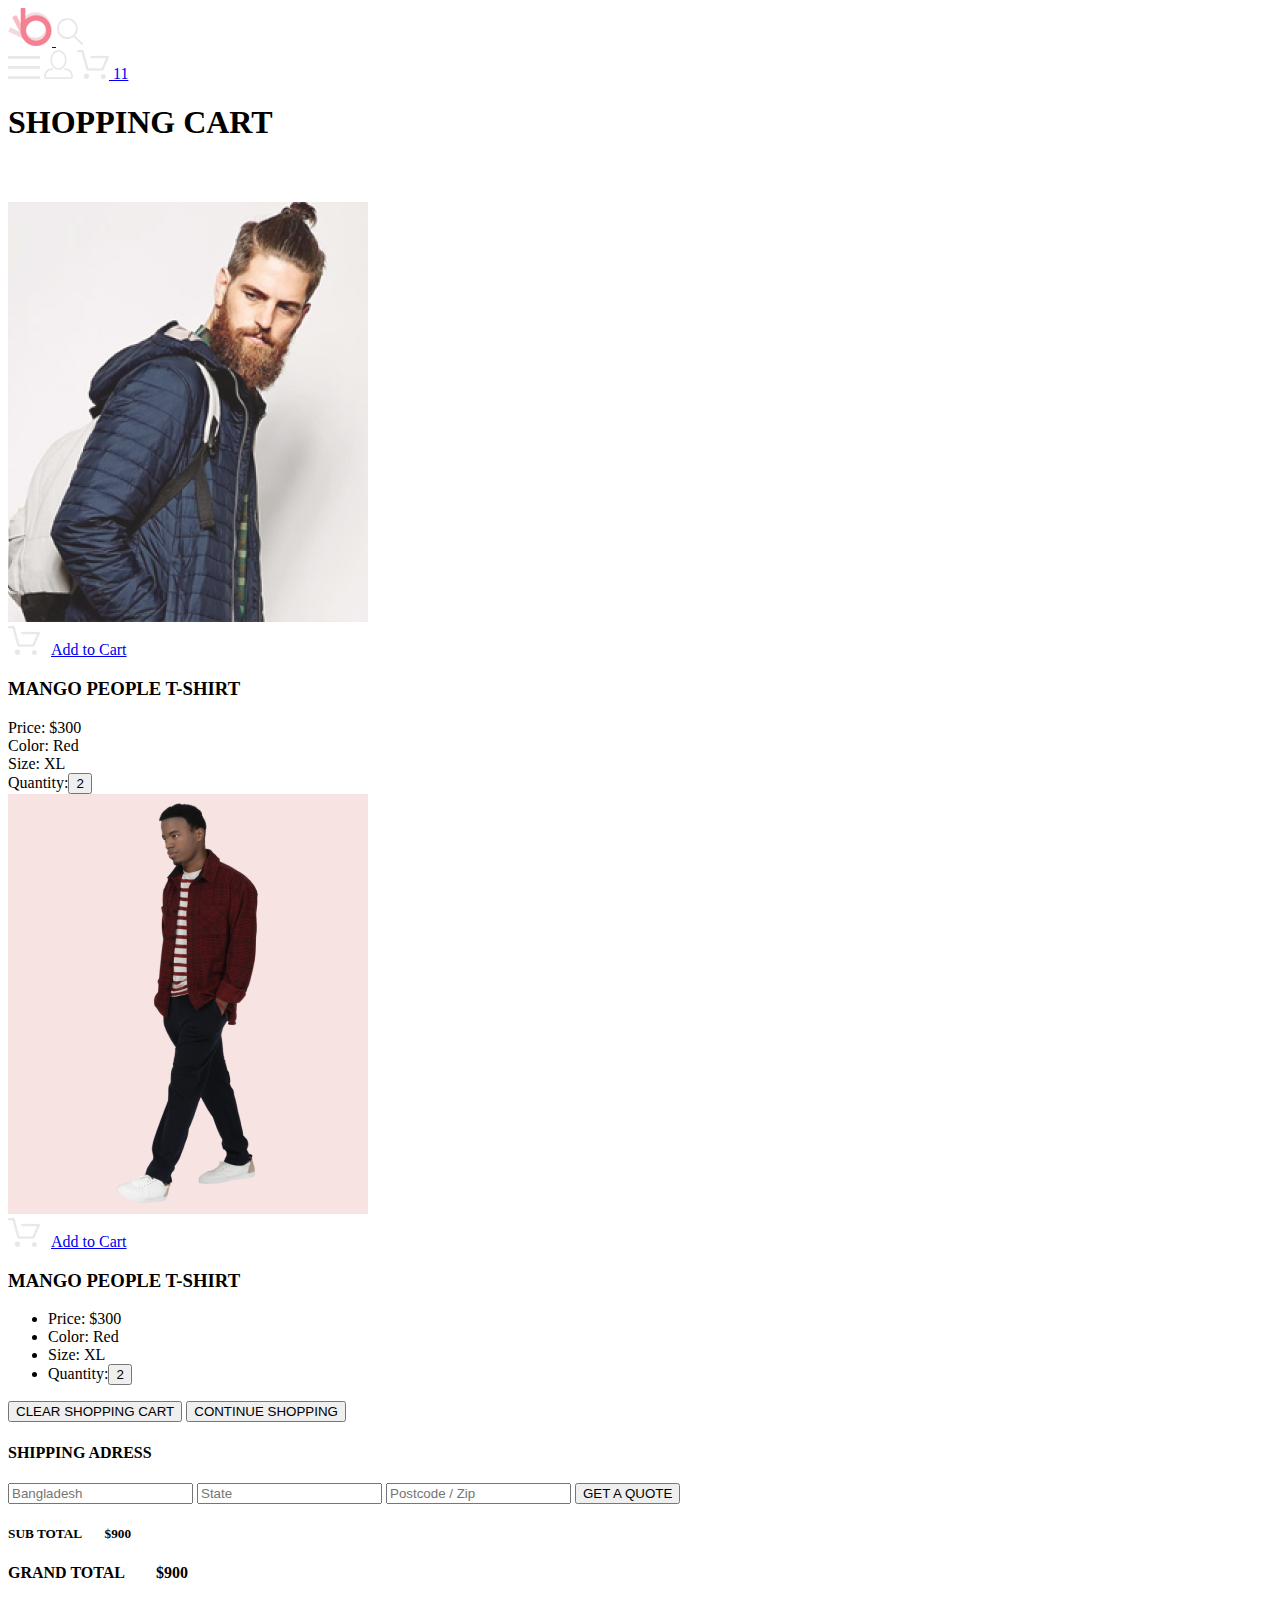
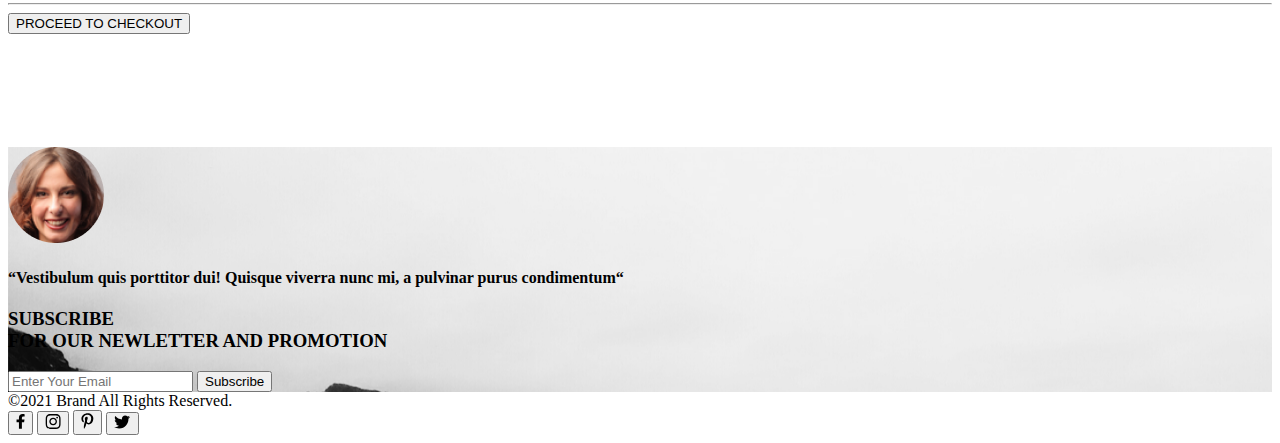
==== card.html @ d382375b "validation" ====
<!DOCTYPE html>
<html lang="en">

<head>
    <meta charset="UTF-8">
    <meta http-equiv="X-UA-Compatible" content="IE=edge">
    <meta name="viewport" content="width=device-width, initial-scale=1.0">
    <link rel="stylesheet" href="css/style.css">
    <link rel="preconnect" href="https://fonts.googleapis.com">
    <link rel="preconnect" href="https://fonts.gstatic.com" crossorigin>
    <link href="https://fonts.googleapis.com/css2?family=Lato:ital,wght@0,300;0,400;0,700;0,900;1,400&display=swap"
        rel="stylesheet">
    <title>Покупка</title>
</head>

<body>
    <header class="header">
        <div class="container">
            <div>
                <a href="index.html">
                    <img class="header__logo" src="img/head_1.svg" alt="logo">
                </a>
                <a href="/Product.html"><img src="img/head_2.svg" alt="head_2"></a>
            </div>
            <div>
                <img class="header__nav" src="img/head_3.svg" alt="head_3">
                <img class="header__nav" src="img/head_4.svg" alt="head_4">
                <a href="/card.html">
                    <span class="rel">
                        <img src="img/head_5.png" alt="head_5">
                        <span class="count">11</span>
                    </span></a>
            </div>
        </div>
    </header>
    <nav class="catalog__nav">
        <div class="container">
            <div>
                <h1>SHOPPING CART</h1>
            </div>
            <div>
            </div>
        </div>
    </nav>

    <main class="products" style="margin-bottom: 113px; margin-top: 61px;">
        <div class="container" style="align-items: flex-start;">
            <div class="column">
                <div class="products__block__card">
                    <div class="item">
                        <img class="item-img__card" src="img/catalog_1.png" alt="BL3_1">
                        <div class="overlay">
                            <div class="to_card__btn"><a href="#"><img style="padding-right: 11px;" src="img/head_5.png"
                                        alt="head_5">Add to
                                    Cart</a></div>
                        </div>
                    </div>
                    <div class="column">
                        <h3>MANGO PEOPLE T-SHIRT</h3>
                        <div class="products__properties">
                            <li>Price: <span>$300</span></li>
                            <li>Color: Red</li>
                            <li>Size: XL</li>
                            <li>Quantity:<button>2</button></li>
                        </div>
                    </div>
                </div>
                <div class="products__block__card">
                    <div class="item">
                        <img class="item-img__card" src="img/catalog_2.png" alt="BL3_2">
                        <div class="overlay">
                            <div class="to_card__btn"><a href="#"><img style="padding-right: 11px;" src="img/head_5.png"
                                        alt="head_5">Add to
                                    Cart</a></div>
                        </div>
                    </div>
                    <div class="column">
                        <h3>MANGO PEOPLE T-SHIRT</h3>
                        <ul class="products__properties">
                            <li>Price: <span>$300</span></li>
                            <li>Color: Red</li>
                            <li>Size: XL</li>
                            <li>Quantity:<button>2</button></li>
                        </ul>
                    </div>
                </div>
                <div class="shoping">
                    <button>CLEAR SHOPPING CART</button>
                    <button>CONTINUE SHOPPING</button>
                </div>
            </div>
            <div class="column">
                <form action="quote" class="quote">
                    <h4>SHIPPING ADRESS</h4>
                    <input type="text" name="city" id="city" placeholder="Bangladesh">
                    <input type="text" name="state" id="state" placeholder="State">
                    <input type="number" name="zip" id="zip" placeholder="Postcode / Zip">
                    <button>GET A QUOTE</button>
                </form>
                <form action="checkout" class="checkout">
                    <h5>SUB TOTAL &nbsp;&nbsp;&nbsp;&nbsp;&nbsp; $900</h5>
                    <h4>GRAND TOTAL &nbsp;&nbsp;&nbsp;&nbsp;&nbsp;&nbsp; <span>$900</span></h4>
                    <hr>
                    <button>PROCEED TO CHECKOUT</button>
                </form>
            </div>
        </div>
    </main>
    <section class="subscribe" style="background-image: url(img/subs.jpg);">
        <div class="container">
            <div>
                <img src="img/face.png" alt="krown">
                <h4>“Vestibulum quis porttitor dui! Quisque viverra nunc mi, a pulvinar purus condimentum“
                </h4>
            </div>
            <div>
                <h3>SUBSCRIBE <br><span>FOR OUR NEWLETTER AND PROMOTION</span></h3>
                <form class="subscribe__form" action="#">
                    <input class="subscribe__form__input" type="email" placeholder="Enter Your Email">
                    <button class="send">Subscribe</button>
                </form>
            </div>
        </div>
    </section>

    <footer class="copyright">
        <div class="container">
            <div>&copy;2021 Brand All Rights Reserved.</div>
            <div class="social">
                <button><svg width="9" height="15" viewBox="0 0 9 15" xmlns="http://www.w3.org/2000/svg">
                        <path
                            d="M8.08836 8.28L8.50686 5.61602H5.89022V3.88729C5.89022 3.15847 6.25574 2.44806 7.42765 2.44806H8.61722V0.179975C8.61722 0.179975 7.53772 0 6.50561 0C4.35073 0 2.9422 1.27593 2.9422 3.5857V5.61602H0.546875V8.28H2.9422V14.72H5.89022V8.28H8.08836Z" />
                    </svg></button>
                <button><svg width="16" height="15" viewBox="0 0 16 15" xmlns="http://www.w3.org/2000/svg">
                        <path
                            d="M8.13897 3.68159C6.02383 3.68159 4.31774 5.38491 4.31774 7.49663C4.31774 9.60835 6.02383 11.3117 8.13897 11.3117C10.2541 11.3117 11.9602 9.60835 11.9602 7.49663C11.9602 5.38491 10.2541 3.68159 8.13897 3.68159ZM8.13897 9.9769C6.77211 9.9769 5.65467 8.8646 5.65467 7.49663C5.65467 6.12866 6.76878 5.01636 8.13897 5.01636C9.50915 5.01636 10.6233 6.12866 10.6233 7.49663C10.6233 8.8646 9.50583 9.9769 8.13897 9.9769ZM13.0078 3.52554C13.0078 4.02026 12.6087 4.41538 12.1165 4.41538C11.621 4.41538 11.2252 4.01694 11.2252 3.52554C11.2252 3.03413 11.6243 2.63569 12.1165 2.63569C12.6087 2.63569 13.0078 3.03413 13.0078 3.52554ZM15.5386 4.42866C15.4821 3.23667 15.2094 2.18081 14.3347 1.31089C13.4634 0.440967 12.4058 0.168701 11.2119 0.108936C9.9814 0.039209 6.29321 0.039209 5.0627 0.108936C3.8721 0.165381 2.81453 0.437646 1.93987 1.30757C1.06522 2.17749 0.795836 3.23335 0.735973 4.42534C0.666134 5.65386 0.666134 9.33608 0.735973 10.5646C0.79251 11.7566 1.06522 12.8124 1.93987 13.6824C2.81453 14.5523 3.86878 14.8246 5.0627 14.8843C6.29321 14.9541 9.9814 14.9541 11.2119 14.8843C12.4058 14.8279 13.4634 14.5556 14.3347 13.6824C15.2061 12.8124 15.4788 11.7566 15.5386 10.5646C15.6085 9.33608 15.6085 5.65718 15.5386 4.42866ZM13.949 11.8828C13.6895 12.5335 13.1874 13.0349 12.5322 13.2972C11.5511 13.6857 9.22314 13.596 8.13897 13.596C7.05479 13.596 4.72348 13.6824 3.74573 13.2972C3.09389 13.0382 2.59171 12.5369 2.32898 11.8828C1.93987 10.9033 2.02967 8.57905 2.02967 7.49663C2.02967 6.41421 1.9432 4.08667 2.32898 3.1105C2.58838 2.45972 3.09056 1.95835 3.74573 1.69604C4.7268 1.30757 7.05479 1.39722 8.13897 1.39722C9.22314 1.39722 11.5545 1.31089 12.5322 1.69604C13.184 1.95503 13.6862 2.4564 13.949 3.1105C14.3381 4.08999 14.2483 6.41421 14.2483 7.49663C14.2483 8.57905 14.3381 10.9066 13.949 11.8828Z" />
                    </svg></button>
                <button><svg width="13" height="16" viewBox="0 0 13 16" xmlns="http://www.w3.org/2000/svg">
                        <path
                            d="M6.74032 0.203125C3.55564 0.203125 0.408203 2.34063 0.408203 5.8C0.408203 8 1.63738 9.25 2.38233 9.25C2.68963 9.25 2.86655 8.3875 2.86655 8.14375C2.86655 7.85313 2.13091 7.23438 2.13091 6.025C2.13091 3.5125 4.03055 1.73125 6.4889 1.73125C8.60271 1.73125 10.1671 2.94062 10.1671 5.1625C10.1671 6.82187 9.50597 9.93437 7.36422 9.93437C6.59133 9.93437 5.93018 9.37187 5.93018 8.56563C5.93018 7.38438 6.74963 6.24062 6.74963 5.02187C6.74963 2.95312 3.835 3.32812 3.835 5.82812C3.835 6.35313 3.90018 6.93437 4.13298 7.4125C3.70463 9.26875 2.82931 12.0344 2.82931 13.9469C2.82931 14.5375 2.91311 15.1188 2.96899 15.7094C3.07452 15.8281 3.02175 15.8156 3.18316 15.7563C4.74757 13.6 4.69169 13.1781 5.3994 10.3562C5.78119 11.0875 6.76826 11.4812 7.55046 11.4812C10.8469 11.4812 12.3275 8.24688 12.3275 5.33125C12.3275 2.22813 9.66427 0.203125 6.74032 0.203125Z" />
                    </svg></button>
                <button><svg width="17" height="14" viewBox="0 0 17 14" xmlns="http://www.w3.org/2000/svg">
                        <path
                            d="M14.417 3.74052C14.427 3.88264 14.427 4.0248 14.427 4.16692C14.427 8.50192 11.1498 13.4969 5.15986 13.4969C3.31448 13.4969 1.60022 12.9588 0.158203 12.0248C0.420396 12.0552 0.67247 12.0654 0.944752 12.0654C2.46741 12.0654 3.8691 11.5476 4.98843 10.6644C3.5565 10.6339 2.3565 9.68977 1.94305 8.39027C2.14475 8.4207 2.34642 8.44102 2.5582 8.44102C2.85063 8.44102 3.14308 8.40039 3.41533 8.32936C1.92291 8.02477 0.803551 6.70498 0.803551 5.11108V5.07048C1.23715 5.31414 1.74139 5.46642 2.2758 5.4867C1.39849 4.89786 0.823727 3.8928 0.823727 2.75573C0.823727 2.14661 0.985041 1.58823 1.26741 1.10092C2.87077 3.09077 5.28086 4.39023 7.98334 4.53239C7.93293 4.28873 7.90266 4.03495 7.90266 3.78114C7.90266 1.97402 9.35477 0.501953 11.1598 0.501953C12.0976 0.501953 12.9446 0.897891 13.5396 1.53748C14.2757 1.39536 14.9816 1.12123 15.6068 0.745609C15.3648 1.50705 14.8505 2.14664 14.1749 2.5527C14.8304 2.48167 15.4657 2.29889 16.0505 2.04511C15.6069 2.69483 15.0522 3.27348 14.417 3.74052Z" />
                    </svg></button>
            </div>
        </div>
    </footer>


</body>

</html>
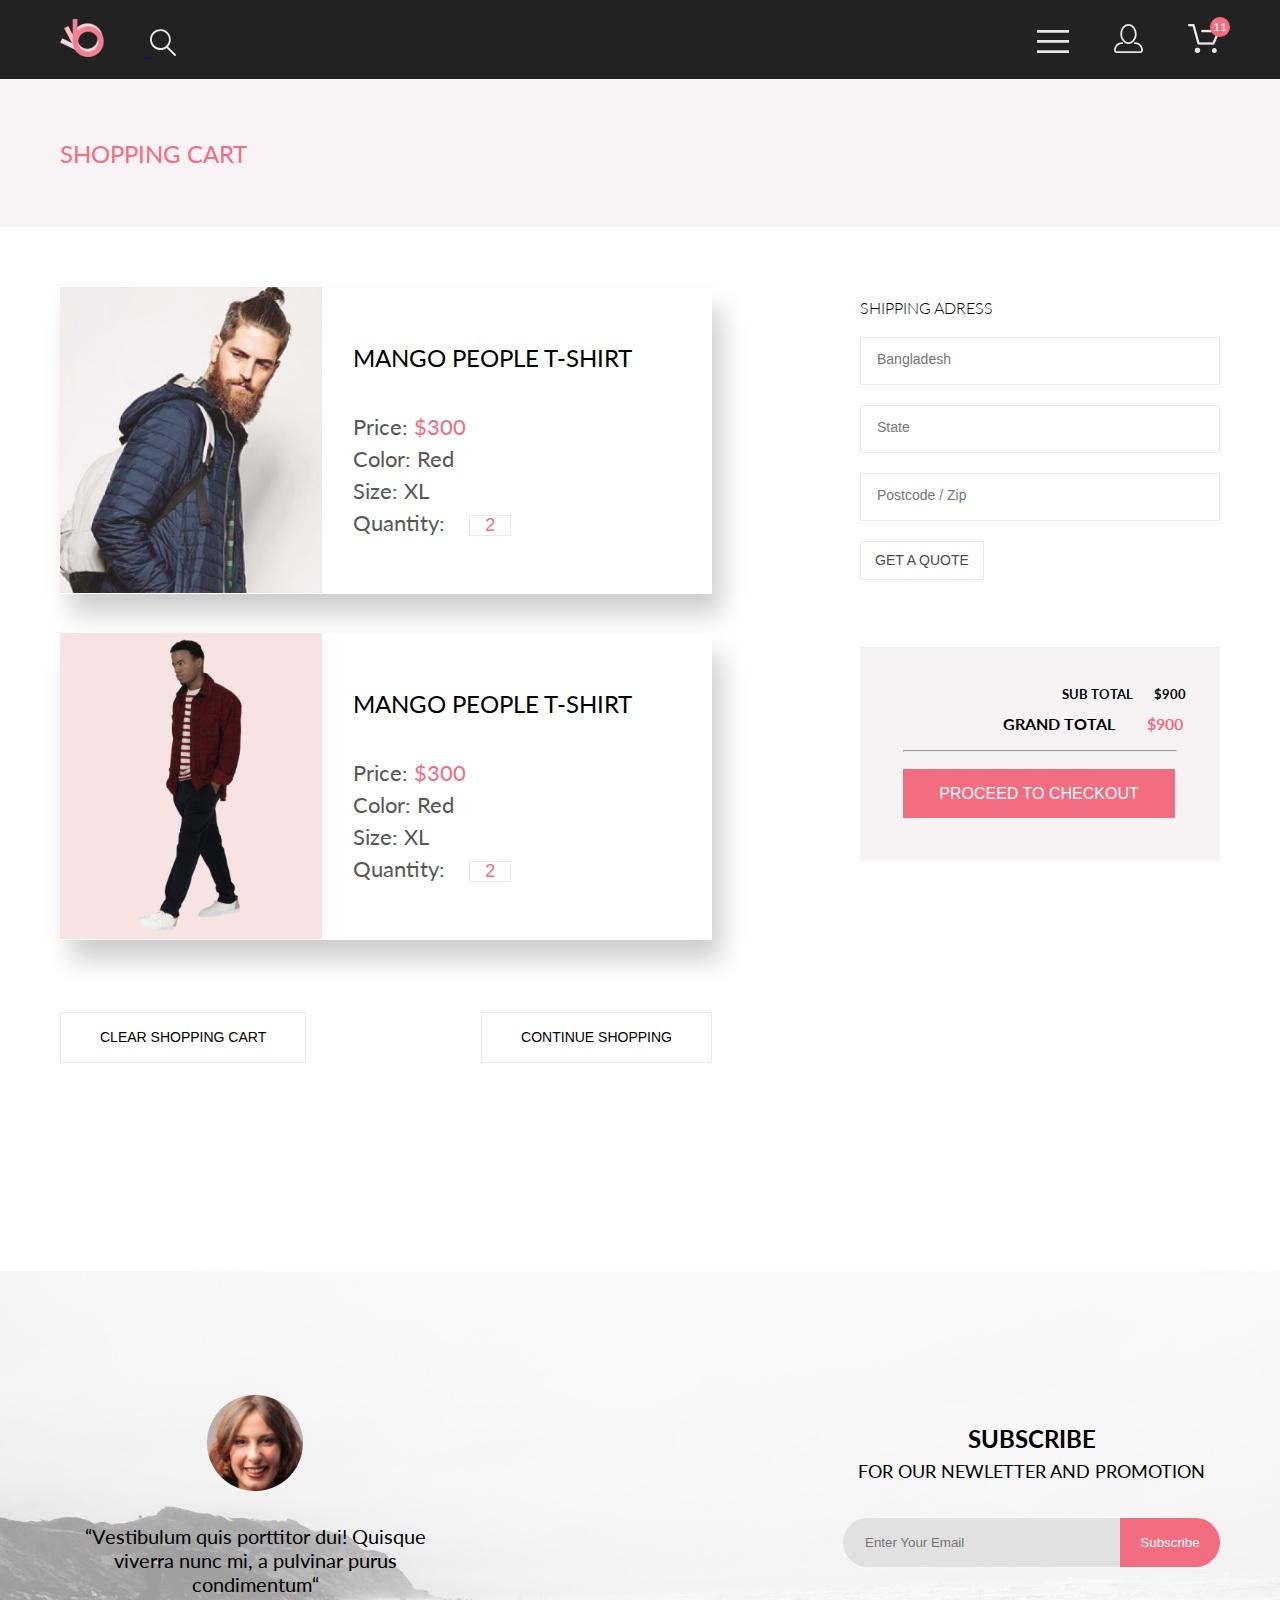
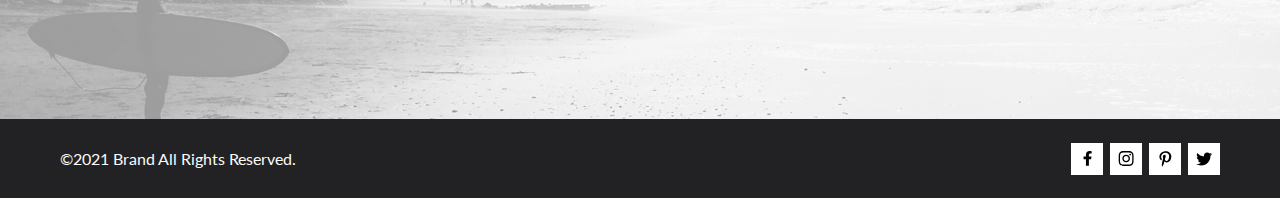
==== commit 7791714c: "style to mother folder" ====
--- a/card.html
+++ b/card.html
@@ -5,7 +5,7 @@
     <meta charset="UTF-8">
     <meta http-equiv="X-UA-Compatible" content="IE=edge">
     <meta name="viewport" content="width=device-width, initial-scale=1.0">
-    <link rel="stylesheet" href="css/style.css">
+    <link rel="stylesheet" href="/style.css">
     <link rel="preconnect" href="https://fonts.googleapis.com">
     <link rel="preconnect" href="https://fonts.gstatic.com" crossorigin>
     <link href="https://fonts.googleapis.com/css2?family=Lato:ital,wght@0,300;0,400;0,700;0,900;1,400&display=swap"
--- a/style.css
+++ b/style.css
@@ -0,0 +1,1180 @@
+* {
+  margin: 0;
+  padding: 0;
+}
+
+body {
+  font-family: 'Lato', sans-serif;
+  background: #FFFFFF;
+}
+
+button {
+  cursor: pointer;
+}
+
+h1 {
+  font-size: 24px;
+  font-weight: 400;
+  line-height: 29px;
+  color: #F16D7F;
+}
+
+.container {
+  max-width: 1160px;
+  padding: 0 10px;
+  margin: 0 auto;
+  width: 100%;
+  display: -webkit-box;
+  display: -ms-flexbox;
+  display: flex;
+  -webkit-box-pack: justify;
+      -ms-flex-pack: justify;
+          justify-content: space-between;
+  -webkit-box-align: center;
+      -ms-flex-align: center;
+          align-items: center;
+}
+
+.container p {
+  font-weight: 400;
+  size: 14px;
+  line-height: 17px;
+  color: #9f9f9f;
+  margin-bottom: 18px;
+}
+
+.container h3 {
+  font-weight: 400;
+  font-size: 30px;
+  line-height: 36px;
+}
+
+.header {
+  background-color: #222222;
+  padding: 19px 0;
+}
+
+.header__logo {
+  margin-right: 41px;
+  text-decoration: none;
+}
+
+.header__nav {
+  margin-right: 41px;
+  text-decoration: none;
+}
+
+.header__nav:last-child {
+  margin-right: 0;
+}
+
+.rel {
+  position: relative;
+}
+
+.absolute {
+  position: absolute;
+  display: -webkit-box;
+  display: -ms-flexbox;
+  display: flex;
+  -webkit-box-orient: horizontal;
+  -webkit-box-direction: normal;
+      -ms-flex-direction: row;
+          flex-direction: row;
+  -webkit-box-align: baseline;
+      -ms-flex-align: baseline;
+          align-items: baseline;
+  -webkit-box-pack: justify;
+      -ms-flex-pack: justify;
+          justify-content: space-between;
+}
+
+.absolute span {
+  font-size: 14px;
+  line-height: 17px;
+  display: -webkit-box;
+  display: -ms-flexbox;
+  display: flex;
+  -webkit-box-orient: horizontal;
+  -webkit-box-direction: normal;
+      -ms-flex-direction: row;
+          flex-direction: row;
+  font-weight: 400;
+  text-align: left;
+  padding-left: 13px;
+  padding-bottom: 11px;
+}
+
+.count {
+  position: absolute;
+  display: -webkit-box;
+  display: -ms-flexbox;
+  display: flex;
+  right: -10px;
+  top: -20px;
+  -webkit-box-align: center;
+      -ms-flex-align: center;
+          align-items: center;
+  -webkit-box-pack: center;
+      -ms-flex-pack: center;
+          justify-content: center;
+  font-size: 12px;
+  font-weight: 400;
+  line-height: 14px;
+  letter-spacing: 0em;
+  color: white;
+  width: 20px;
+  height: 20px;
+  background: #F16D7F;
+  border-radius: 50%;
+}
+
+.intro {
+  height: 764px;
+  background-color: #F1E4E6;
+  margin-bottom: 50px;
+  display: -webkit-box;
+  display: -ms-flexbox;
+  display: flex;
+  -webkit-box-pack: justify;
+      -ms-flex-pack: justify;
+          justify-content: space-between;
+  -webkit-box-align: center;
+      -ms-flex-align: center;
+          align-items: center;
+}
+
+.intro__wrap {
+  margin-left: 90px;
+  text-align: left;
+  position: relative;
+}
+
+.intro__wrap img {
+  position: absolute;
+  left: -315px;
+  top: -382px;
+}
+
+.intro__text {
+  max-width: 397px;
+  font-weight: 900;
+  font-size: 48px;
+  color: #222222;
+  padding-left: 20px;
+  border-left: 12px solid #F16D7F;
+  line-height: 28px;
+}
+
+.intro__text span {
+  font-size: 32px;
+  font-weight: 700;
+}
+
+.intro__text span span {
+  font-size: 37px;
+  color: #F16D7F;
+}
+
+.stock {
+  margin-bottom: 96px;
+}
+
+.stock__sale {
+  display: -webkit-box;
+  display: -ms-flexbox;
+  display: flex;
+  margin: 15px 0;
+  width: 360px;
+  height: 260px;
+  text-align: center;
+  -webkit-box-align: center;
+      -ms-flex-align: center;
+          align-items: center;
+  -webkit-box-pack: center;
+      -ms-flex-pack: center;
+          justify-content: center;
+  background-blend-mode: multiply;
+  background-color: rgba(31, 15, 15, 0.6);
+  -webkit-transition: all 1s;
+  transition: all 1s;
+}
+
+.stock__sale:hover {
+  -webkit-transform: translateY(-50px) scale(1.2);
+          transform: translateY(-50px) scale(1.2);
+}
+
+.stock__sale__text {
+  color: #FFFFFF;
+  display: -webkit-box;
+  display: -ms-flexbox;
+  display: flex;
+  text-align: center;
+  -webkit-box-align: center;
+      -ms-flex-align: center;
+          align-items: center;
+  -webkit-box-pack: center;
+      -ms-flex-pack: center;
+          justify-content: center;
+  -webkit-box-orient: vertical;
+  -webkit-box-direction: normal;
+      -ms-flex-direction: column;
+          flex-direction: column;
+}
+
+.stock__sale__text span {
+  font-weight: 400;
+  font-size: 16x;
+  line-height: 19px;
+}
+
+.stock__sale__text h3 {
+  font-weight: 700;
+  font-size: 24px;
+  line-height: 29px;
+  color: #F16D7F;
+}
+
+.stock__sale2 {
+  display: -webkit-box;
+  display: -ms-flexbox;
+  display: flex;
+  margin-top: 15px;
+  width: 100%;
+  height: 180px;
+  text-align: center;
+  -webkit-box-align: center;
+      -ms-flex-align: center;
+          align-items: center;
+  -webkit-box-pack: center;
+      -ms-flex-pack: center;
+          justify-content: center;
+  background-blend-mode: multiply;
+  background-color: rgba(31, 15, 15, 0.6);
+}
+
+.centr {
+  display: -webkit-box;
+  display: -ms-flexbox;
+  display: flex;
+  -webkit-box-orient: vertical;
+  -webkit-box-direction: normal;
+      -ms-flex-direction: column;
+          flex-direction: column;
+  text-align: center;
+  -webkit-box-align: center;
+      -ms-flex-align: center;
+          align-items: center;
+  -webkit-box-pack: center;
+      -ms-flex-pack: center;
+          justify-content: center;
+}
+
+.products {
+  margin-bottom: 113px;
+}
+
+.products button {
+  margin-top: 43px;
+  margin-bottom: 95px;
+  font-weight: 400;
+  font-size: 16px;
+  Line-height: 19px;
+  color: #f16d7f;
+  border: #f16d7f solid 1px;
+  background-color: white;
+  text-align: center;
+  padding: 14px 38px;
+  -webkit-transition: all 1s;
+  transition: all 1s;
+}
+
+.products button a {
+  text-decoration: none;
+  color: #f16d7f;
+}
+
+.products button:hover {
+  background-color: #F16D7F;
+  color: white;
+  -webkit-transform: scale(2);
+          transform: scale(2);
+}
+
+.products__block {
+  width: 360px;
+  height: 581px;
+  background-color: #f8f8f8;
+  display: -webkit-box;
+  display: -ms-flexbox;
+  display: flex;
+  -webkit-box-orient: vertical;
+  -webkit-box-direction: normal;
+      -ms-flex-direction: column;
+          flex-direction: column;
+  -webkit-box-align: baseline;
+      -ms-flex-align: baseline;
+          align-items: baseline;
+  margin-bottom: 30px;
+}
+
+.products__block span {
+  margin: 18px 29px 20px 18px;
+  font-weight: 400;
+  font-size: 16px;
+  Line-height: 19px;
+  color: #f16d7f;
+}
+
+.products__block p {
+  margin-left: 18px;
+  margin-right: 29px;
+  margin-bottom: 0;
+  text-align: left;
+  font-weight: 300;
+  font-size: 14px;
+  line-height: 17px;
+  max-height: 51px;
+}
+
+.products__block h4 {
+  margin: 25px 29px 12px 18px;
+  font-weight: 400;
+  Size: 13px;
+  Line-height: 16px;
+}
+
+.products__block__card {
+  width: 652px;
+  height: 306px;
+  background-color: white;
+  display: -webkit-box;
+  display: -ms-flexbox;
+  display: flex;
+  -webkit-box-orient: horizontal;
+  -webkit-box-direction: normal;
+      -ms-flex-direction: row;
+          flex-direction: row;
+  -webkit-box-align: center;
+      -ms-flex-align: center;
+          align-items: center;
+  margin-right: 128px;
+  margin-bottom: 40px;
+  -webkit-box-shadow: 10px 20px 25px 0px rgba(0, 0, 0, 0.2);
+          box-shadow: 10px 20px 25px 0px rgba(0, 0, 0, 0.2);
+}
+
+.products__block__card h3 {
+  padding: 22px 31px;
+  font-size: 24px;
+  font-weight: 400;
+  line-height: 29px;
+}
+
+.products__block__card__item {
+  position: relative;
+  -webkit-transition: 0.5s;
+  transition: 0.5s;
+}
+
+.products__block__card__item:hover {
+  -webkit-box-shadow: 0px 5px 8px 0px rgba(0, 0, 0, 0.15);
+          box-shadow: 0px 5px 8px 0px rgba(0, 0, 0, 0.15);
+}
+
+.products__block__card__item:hover .overlay {
+  opacity: 1;
+}
+
+.products__block__card__item-img {
+  width: 360px;
+  height: 420px;
+  background-color: #e9e9e9;
+}
+
+.products__properties {
+  padding: 20px 31px;
+}
+
+.products__properties li {
+  margin-bottom: 6px;
+  font-size: 22px;
+  font-weight: 400;
+  line-height: 26px;
+  list-style-type: none;
+  color: #575757;
+}
+
+.products__properties span {
+  color: #F16D7F;
+}
+
+.products__properties button {
+  margin: 0;
+  margin-left: 24px;
+  padding: 0 15px;
+  font-size: 18px;
+  border: #eaeaea solid 1px;
+  background-color: white;
+}
+
+.shoping {
+  width: 652px;
+  display: -webkit-box;
+  display: -ms-flexbox;
+  display: flex;
+  -webkit-box-orient: horizontal;
+  -webkit-box-direction: normal;
+      -ms-flex-direction: row;
+          flex-direction: row;
+  -webkit-box-pack: justify;
+      -ms-flex-pack: justify;
+          justify-content: space-between;
+}
+
+.shoping button {
+  padding: 16px 39px;
+  margin-top: 32px;
+  border: #eaeaea solid 1px;
+  background-color: white;
+  font-size: 14px;
+  line-height: 17px;
+  font-weight: 300;
+  color: black;
+}
+
+.quote {
+  width: 360px;
+  margin-bottom: 57px;
+}
+
+.quote h4 {
+  font-size: 16px;
+  font-weight: 300;
+  line-height: 19px;
+  margin: 10px 0;
+}
+
+.quote input {
+  padding: 13px 0 16px 16px;
+  margin: 10px 0;
+  width: 342px;
+  border: #eaeaea solid 1px;
+  background-color: white;
+  font-size: 14px;
+  line-height: 17px;
+  font-weight: 300;
+  color: black;
+}
+
+.quote button {
+  border: #eaeaea solid 1px;
+  background-color: white;
+  font-size: 14px;
+  line-height: 17px;
+  font-weight: 300;
+  color: #4a4a4a;
+  margin: 10px 0;
+  padding: 10px 14px;
+}
+
+.checkout {
+  width: 360px;
+  background-color: #f5f3f3;
+  text-align: right;
+}
+
+.checkout button {
+  background: #F16D7F;
+  color: white;
+  padding: 15px;
+  margin: 0 43px 43px 43px;
+  width: 272px;
+  display: -webkit-box;
+  display: -ms-flexbox;
+  display: flex;
+  text-align: center;
+  -ms-flex-pack: distribute;
+      justify-content: space-around;
+  border: none;
+}
+
+.checkout h5 {
+  margin: 39px 34px 12px 0;
+}
+
+.checkout h4 {
+  margin: 0 37px 4px 0;
+}
+
+.checkout hr {
+  margin: 17px 43px;
+}
+
+.checkout span {
+  color: #F16D7F;
+}
+
+.info {
+  height: 341px;
+  background-color: #222224;
+  display: -webkit-box;
+  display: -ms-flexbox;
+  display: flex;
+  -webkit-box-orient: horizontal;
+  -webkit-box-direction: normal;
+      -ms-flex-direction: row;
+          flex-direction: row;
+  -webkit-box-pack: justify;
+      -ms-flex-pack: justify;
+          justify-content: space-between;
+  -webkit-box-align: center;
+      -ms-flex-align: center;
+          align-items: center;
+  text-align: center;
+}
+
+.info h3 {
+  color: #fbfbfb;
+  margin: 16px;
+}
+
+.info p {
+  max-width: 360px;
+  font-size: 14px;
+  line-height: 17px;
+}
+
+.subscribe {
+  height: 448px;
+  background-repeat: no-repeat;
+  background-position: center;
+  background-blend-mode: overlay;
+  background-color: rgba(255, 255, 255, 0.6);
+  background-size: cover;
+  display: -webkit-box;
+  display: -ms-flexbox;
+  display: flex;
+  -webkit-box-orient: horizontal;
+  -webkit-box-direction: normal;
+      -ms-flex-direction: row;
+          flex-direction: row;
+  -webkit-box-pack: justify;
+      -ms-flex-pack: justify;
+          justify-content: space-between;
+  -webkit-box-align: center;
+      -ms-flex-align: center;
+          align-items: center;
+  text-align: center;
+}
+
+.subscribe img {
+  padding: 15px;
+}
+
+.subscribe h4 {
+  max-width: 360px;
+  font-weight: 400;
+  font-size: 20px;
+  Line-height: 24px;
+  padding: 15px;
+}
+
+.subscribe h3 {
+  font-weight: bold;
+  font-size: 24px;
+  line-height: 30px;
+}
+
+.subscribe span {
+  font-weight: 400;
+  font-size: 18px;
+  line-height: 30px;
+}
+
+.subscribe__form {
+  margin-top: 32px;
+}
+
+.subscribe__form button {
+  height: 49px;
+  width: 100px;
+  border: 0px;
+  background: #f16d7f;
+  border-radius: 0 25px 25px 0;
+  padding: 7px;
+  color: white;
+}
+
+.subscribe__form__input {
+  background: #E1E1E1;
+  height: 49px;
+  width: 256px;
+  border: 0px;
+  outline: none;
+  margin-right: -5px;
+  padding-left: 22px;
+  border-radius: 25px 0 0 25px;
+}
+
+.copyright {
+  height: 79px;
+  background-color: #222224;
+  display: -webkit-box;
+  display: -ms-flexbox;
+  display: flex;
+  -webkit-box-align: center;
+      -ms-flex-align: center;
+          align-items: center;
+  text-align: left;
+  color: #fbfbfb;
+}
+
+.copyright button {
+  width: 32px;
+  height: 32px;
+  background-color: #FFFFFF;
+  border: none;
+  display: -webkit-box;
+  display: -ms-flexbox;
+  display: flex;
+  -webkit-box-align: center;
+      -ms-flex-align: center;
+          align-items: center;
+  -ms-flex-pack: distribute;
+      justify-content: space-around;
+}
+
+.copyright button:not(:last-child) {
+  margin-right: 7px;
+}
+
+.copyright button:hover {
+  background-color: #f16d7f;
+  fill: white;
+}
+
+.social {
+  display: -webkit-box;
+  display: -ms-flexbox;
+  display: flex;
+  -webkit-box-orient: horizontal;
+  -webkit-box-direction: normal;
+      -ms-flex-direction: row;
+          flex-direction: row;
+}
+
+.catalog__nav {
+  height: 148px;
+  background-color: #F8F3F4;
+  margin-bottom: 35px;
+  display: -webkit-box;
+  display: -ms-flexbox;
+  display: flex;
+  -webkit-box-align: center;
+      -ms-flex-align: center;
+          align-items: center;
+}
+
+.catalog__nav h3 {
+  font-size: 14px;
+  line-height: 17px;
+  font-weight: 300;
+  color: #636363;
+}
+
+.catalog__nav span {
+  font-size: 14px;
+  line-height: 17px;
+  font-weight: 700;
+  color: #F16D7F;
+}
+
+.filtr .container {
+  -webkit-box-pack: justify;
+      -ms-flex-pack: justify;
+          justify-content: space-between;
+  margin-bottom: 65px;
+}
+
+.filtr__block {
+  width: 360px;
+  display: -webkit-box;
+  display: -ms-flexbox;
+  display: flex;
+  -webkit-box-orient: horizontal;
+  -webkit-box-direction: normal;
+      -ms-flex-direction: row;
+          flex-direction: row;
+  -webkit-box-align: baseline;
+      -ms-flex-align: baseline;
+          align-items: baseline;
+  -webkit-box-pack: justify;
+      -ms-flex-pack: justify;
+          justify-content: space-between;
+  font-size: 14px;
+  line-height: 17px;
+  font-weight: 400;
+  position: relative;
+  z-index: 1;
+}
+
+.filtr__block p {
+  color: #6F6E6E;
+  margin: 0;
+  padding: 0;
+}
+
+.filtr__block details > summary {
+  list-style: none;
+  padding-right: 11px;
+  font-weight: 600;
+}
+
+.filtr__block details > summary::-webkit-details-marker {
+  display: none;
+}
+
+.filtr__block details[open] {
+  width: 360px;
+  border-radius: 0px;
+  -webkit-box-shadow: 0 0 10px rgba(0, 0, 0, 0.178);
+          box-shadow: 0 0 10px rgba(0, 0, 0, 0.178);
+  padding: 17px 12px;
+  top: -15px;
+  background-color: #FFFFFF;
+}
+
+.filtr__block details[open] > summary {
+  color: #F16D7F;
+  margin-bottom: 24px;
+  fill: #F16D7F;
+}
+
+.smalllist {
+  position: relative;
+}
+
+.smalllist details > summary {
+  font-size: 14px;
+  line-height: 17px;
+  font-weight: 400;
+  border-left: 5px solid #F16D7F;
+  padding: 11px;
+  border-bottom: 1px solid #EBEBEB;
+  margin-bottom: 18px;
+  height: 100%;
+}
+
+.smalllist details[open] {
+  -webkit-box-shadow: none;
+          box-shadow: none;
+  width: 100%;
+  padding: 0;
+}
+
+.menu {
+  display: -webkit-box;
+  display: -ms-flexbox;
+  display: flex;
+  -webkit-box-orient: horizontal;
+  -webkit-box-direction: normal;
+      -ms-flex-direction: row;
+          flex-direction: row;
+  -webkit-box-align: baseline;
+      -ms-flex-align: baseline;
+          align-items: baseline;
+  position: relative;
+  white-space: nowrap;
+}
+
+.menu img {
+  margin-right: 28px;
+}
+
+.menu details[open] {
+  width: 100%;
+  border-radius: 0px;
+  -webkit-box-shadow: none;
+          box-shadow: none;
+  padding: 0;
+  top: 0;
+  background-color: none;
+  top: 0;
+  position: relative;
+}
+
+.menu > details > summary {
+  font-weight: 400;
+  color: #6F6E6E;
+  display: -webkit-box;
+  display: -ms-flexbox;
+  display: flex;
+  -webkit-box-orient: horizontal;
+  -webkit-box-direction: normal;
+      -ms-flex-direction: row;
+          flex-direction: row;
+  -webkit-box-align: baseline;
+      -ms-flex-align: baseline;
+          align-items: baseline;
+  position: relative;
+}
+
+.menu h3 {
+  font-weight: 400;
+  line-height: 17px;
+  font-size: 14px;
+  margin: 0 auto;
+  padding: 0;
+  padding-right: 10px;
+  color: #6F6E6E;
+}
+
+.spisok {
+  position: absolute;
+  margin-top: -15px;
+  -webkit-transform-origin: top center;
+          transform-origin: top center;
+  background: white;
+  width: calc(100% - 12px);
+  margin-left: -12px;
+  padding: 6px;
+  -webkit-box-shadow: 0 0 10px rgba(0, 0, 0, 0.178);
+          box-shadow: 0 0 10px rgba(0, 0, 0, 0.178);
+}
+
+.pagination {
+  display: inline-block;
+  margin-bottom: 96px;
+  margin-top: 33px;
+}
+
+.pagination a {
+  color: #9b9595;
+  float: left;
+  padding: 8px 16px;
+  text-decoration: none;
+}
+
+.pagination a.active {
+  color: #f16d7f;
+}
+
+.pagination a:hover:not(.active) {
+  background-color: #ddd;
+}
+
+.Prodlist {
+  width: 100%;
+  height: 777px;
+  background-color: #f7f7f7;
+  margin-top: -35px;
+  border: #eaeaea solid 1px;
+}
+
+.Prodlist__slider {
+  display: -webkit-box;
+  display: -ms-flexbox;
+  display: flex;
+  -webkit-box-align: center;
+      -ms-flex-align: center;
+          align-items: center;
+  -webkit-box-pack: justify;
+      -ms-flex-pack: justify;
+          justify-content: space-between;
+}
+
+.Prodlist__slider__wrapper {
+  overflow: hidden;
+}
+
+.Prodlist__slider__item {
+  display: -webkit-box;
+  display: -ms-flexbox;
+  display: flex;
+  -webkit-box-pack: center;
+      -ms-flex-pack: center;
+          justify-content: center;
+  -webkit-box-align: center;
+      -ms-flex-align: center;
+          align-items: center;
+  z-index: 2;
+}
+
+.Prodlist__slider__btn {
+  display: -webkit-box;
+  display: -ms-flexbox;
+  display: flex;
+  -webkit-box-pack: center;
+      -ms-flex-pack: center;
+          justify-content: center;
+  -webkit-box-align: center;
+      -ms-flex-align: center;
+          align-items: center;
+  background-color: rgba(0, 0, 0, 0.15);
+  height: 47px;
+  width: 47px;
+}
+
+.prv_b:hover, .nxt_b:hover, .Prodlist__slider__btn:hover {
+  opacity: .6;
+}
+
+.overlay {
+  position: absolute;
+  top: 0;
+  left: 0;
+  right: 0;
+  height: 100%;
+  width: auto;
+  background-color: rgba(58, 56, 56, 0.83);
+  display: -webkit-box;
+  display: -ms-flexbox;
+  display: flex;
+  -webkit-box-pack: center;
+      -ms-flex-pack: center;
+          justify-content: center;
+  -webkit-box-align: center;
+      -ms-flex-align: center;
+          align-items: center;
+  opacity: 0;
+  -webkit-transition: 0.5s;
+  transition: 0.5s;
+}
+
+.item-img__card {
+  height: 306px;
+  background-color: #e9e9e9;
+}
+
+.to_card__btn {
+  font-weight: 400;
+  font-Size: 16px;
+  line-height: 19px;
+  color: white;
+  border: white solid 1px;
+  padding: 14px 38px;
+}
+
+.to_card__btn a {
+  text-decoration: none;
+  color: white;
+  display: -webkit-box;
+  display: -ms-flexbox;
+  display: flex;
+  -webkit-box-pack: center;
+      -ms-flex-pack: center;
+          justify-content: center;
+  -webkit-box-align: center;
+      -ms-flex-align: center;
+          align-items: center;
+}
+
+.woman__coll {
+  height: 600px;
+  border: #eaeaea solid 1px;
+  margin-top: -65px;
+  background-color: white;
+  margin-bottom: 130px;
+  z-index: 1;
+  position: relative;
+  display: -webkit-box;
+  display: -ms-flexbox;
+  display: flex;
+  -webkit-box-orient: vertical;
+  -webkit-box-direction: normal;
+      -ms-flex-direction: column;
+          flex-direction: column;
+  -webkit-box-pack: center;
+      -ms-flex-pack: center;
+          justify-content: center;
+}
+
+.woman__coll p {
+  max-width: 555px;
+  text-align: center;
+  margin-top: 48px;
+  margin-bottom: 32px;
+  font-family: Lato;
+  font-size: 14px;
+  font-weight: 300;
+  line-height: 17px;
+  color: #5e5e5e;
+}
+
+.woman__coll h4 {
+  font-size: 14px;
+  font-weight: 300;
+  line-height: 17px;
+  color: #f16d7f;
+}
+
+.woman__coll h3 {
+  font-size: 18px;
+  line-height: 22px;
+  color: #4d4d4d;
+}
+
+.woman__coll h2 {
+  font-size: 24px;
+  font-weight: 300;
+  line-height: 29px;
+  color: #f16d7f;
+}
+
+.woman__coll button {
+  margin-top: 43px;
+  margin-bottom: 95px;
+  font-weight: 400;
+  font-size: 16px;
+  line-height: 19px;
+  color: #f16d7f;
+  border: #f16d7f solid 1px;
+  background-color: white;
+  text-align: center;
+  padding: 14px 38px;
+}
+
+.woman__coll button a {
+  text-decoration: none;
+  color: #f16d7f;
+}
+
+.woman__coll button:hover {
+  background-color: #F16D7F;
+  color: white;
+}
+
+.hr_wom1 {
+  border: #ef5b70 solid 3px;
+  width: 63px;
+  margin: 12px auto;
+}
+
+.hr_wom2 {
+  width: 504px;
+  border: #eaeaea solid 1px;
+  margin: 65px auto;
+}
+
+.column {
+  display: -webkit-box;
+  display: -ms-flexbox;
+  display: flex;
+  -webkit-box-orient: vertical;
+  -webkit-box-direction: normal;
+      -ms-flex-direction: column;
+          flex-direction: column;
+  -webkit-box-align: start;
+      -ms-flex-align: start;
+          align-items: flex-start;
+}
+
+.inline {
+  display: -webkit-box;
+  display: -ms-flexbox;
+  display: flex;
+  -webkit-box-orient: horizontal;
+  -webkit-box-direction: normal;
+      -ms-flex-direction: row;
+          flex-direction: row;
+  -webkit-box-align: center;
+      -ms-flex-align: center;
+          align-items: center;
+  -webkit-box-pack: start;
+      -ms-flex-pack: start;
+          justify-content: flex-start;
+}
+
+.reg {
+  display: -webkit-box;
+  display: -ms-flexbox;
+  display: flex;
+  -webkit-box-orient: horizontal;
+  -webkit-box-direction: normal;
+      -ms-flex-direction: row;
+          flex-direction: row;
+  -webkit-box-align: start;
+      -ms-flex-align: start;
+          align-items: flex-start;
+  -webkit-box-pack: justify;
+      -ms-flex-pack: justify;
+          justify-content: space-between;
+  margin-bottom: 28px;
+}
+
+.reg__form h3 {
+  font-size: 16px;
+  font-weight: 300;
+  line-height: 19px;
+  margin-bottom: 10px;
+}
+
+.reg__form span {
+  font-size: 11px;
+  font-weight: 300;
+  line-height: 13px;
+}
+
+.reg__form p {
+  font-family: Lato;
+  font-size: 13px;
+  font-weight: 300;
+  line-height: 16px;
+  color: #B1B1B1;
+  margin-top: 5px;
+  margin-bottom: 0;
+}
+
+.reg__form button {
+  margin: 39px auto;
+  width: 167px;
+  height: 50px;
+}
+
+.reg__form button:hover {
+  background-color: #F16D7F;
+  color: #F8F3F4;
+}
+
+.reg__form__radio input {
+  width: 20px;
+  margin: 32px 0;
+}
+
+.reg__form__radio span {
+  margin: 32px 20px 32px 10px;
+}
+
+.reg__perks {
+  max-width: 652px;
+}
+
+.reg__perks h2 {
+  font-size: 24px;
+  font-weight: 300;
+  line-height: 29px;
+}
+
+.reg__perks p {
+  font-size: 24px;
+  font-weight: 300;
+  line-height: 29px;
+  margin-bottom: 5px;
+  margin-top: 22px;
+}
+
+.reg__perks ul {
+  list-style-image: url(/img/list.svg);
+  margin-left: 22px;
+}
+
+.reg__perks ul li {
+  margin-top: 16px;
+  padding-left: 22px;
+  font-size: 24px;
+  font-weight: 300;
+  line-height: 29px;
+}
+/*# sourceMappingURL=style.css.map */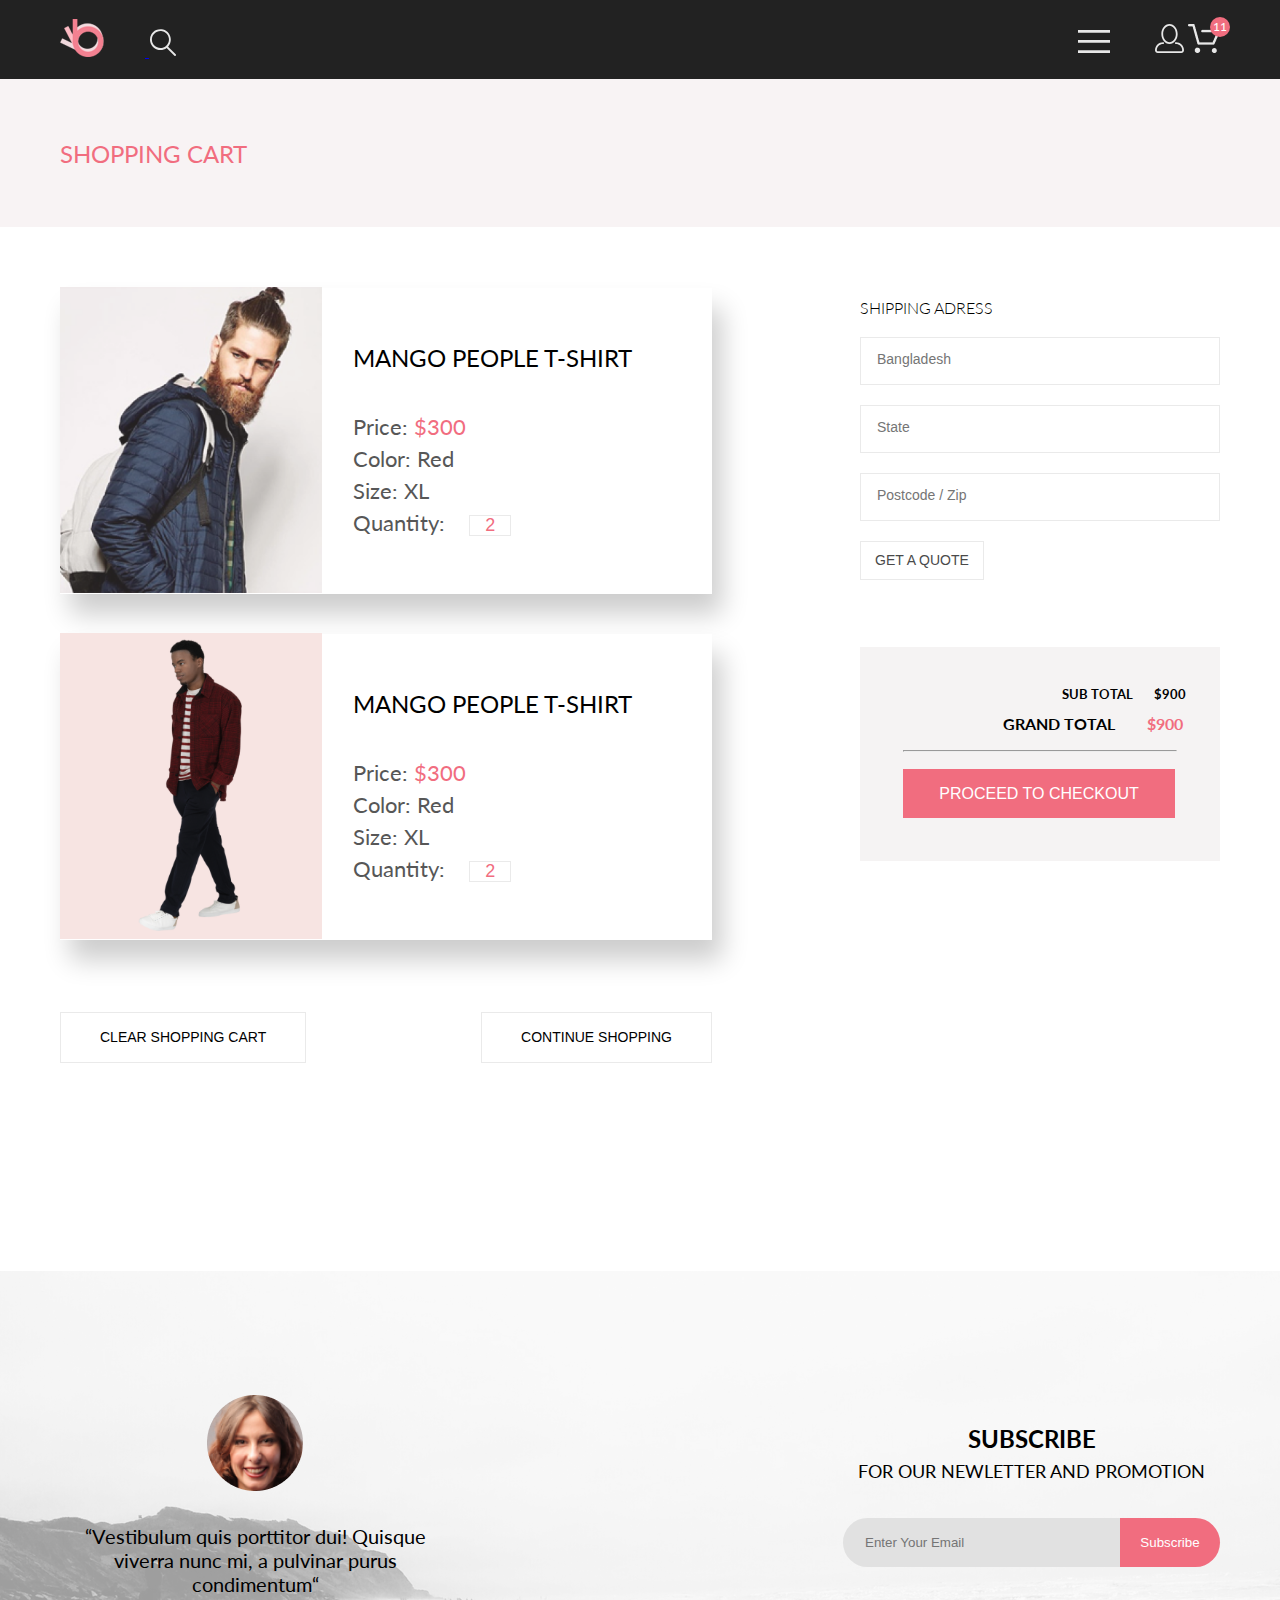
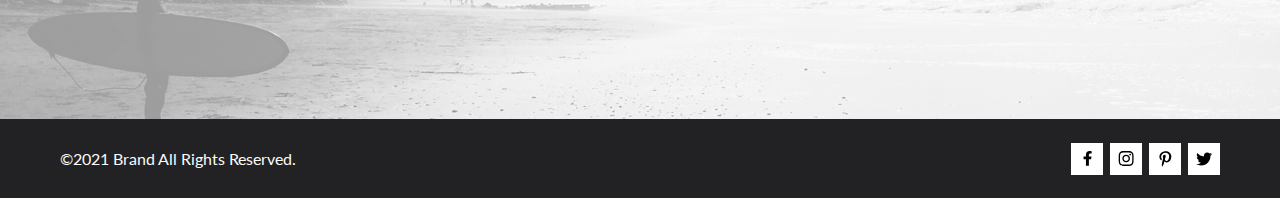
==== commit e6402baa: "3" ====
--- a/card.html
+++ b/card.html
@@ -5,7 +5,7 @@
     <meta charset="UTF-8">
     <meta http-equiv="X-UA-Compatible" content="IE=edge">
     <meta name="viewport" content="width=device-width, initial-scale=1.0">
-    <link rel="stylesheet" href="/style.css">
+    <link rel="stylesheet" href="style.css">
     <link rel="preconnect" href="https://fonts.googleapis.com">
     <link rel="preconnect" href="https://fonts.gstatic.com" crossorigin>
     <link href="https://fonts.googleapis.com/css2?family=Lato:ital,wght@0,300;0,400;0,700;0,900;1,400&display=swap"
@@ -20,12 +20,12 @@
                 <a href="index.html">
                     <img class="header__logo" src="img/head_1.svg" alt="logo">
                 </a>
-                <a href="/Product.html"><img src="img/head_2.svg" alt="head_2"></a>
+                <a href="Product.html"><img src="img/head_2.svg" alt="head_2"></a>
             </div>
             <div>
                 <img class="header__nav" src="img/head_3.svg" alt="head_3">
-                <img class="header__nav" src="img/head_4.svg" alt="head_4">
-                <a href="/card.html">
+                <a href="Registration.html"><img class="header__nav" src="img/head_4.svg" alt="head_4"></a>
+                <a href="card.html">
                     <span class="rel">
                         <img src="img/head_5.png" alt="head_5">
                         <span class="count">11</span>
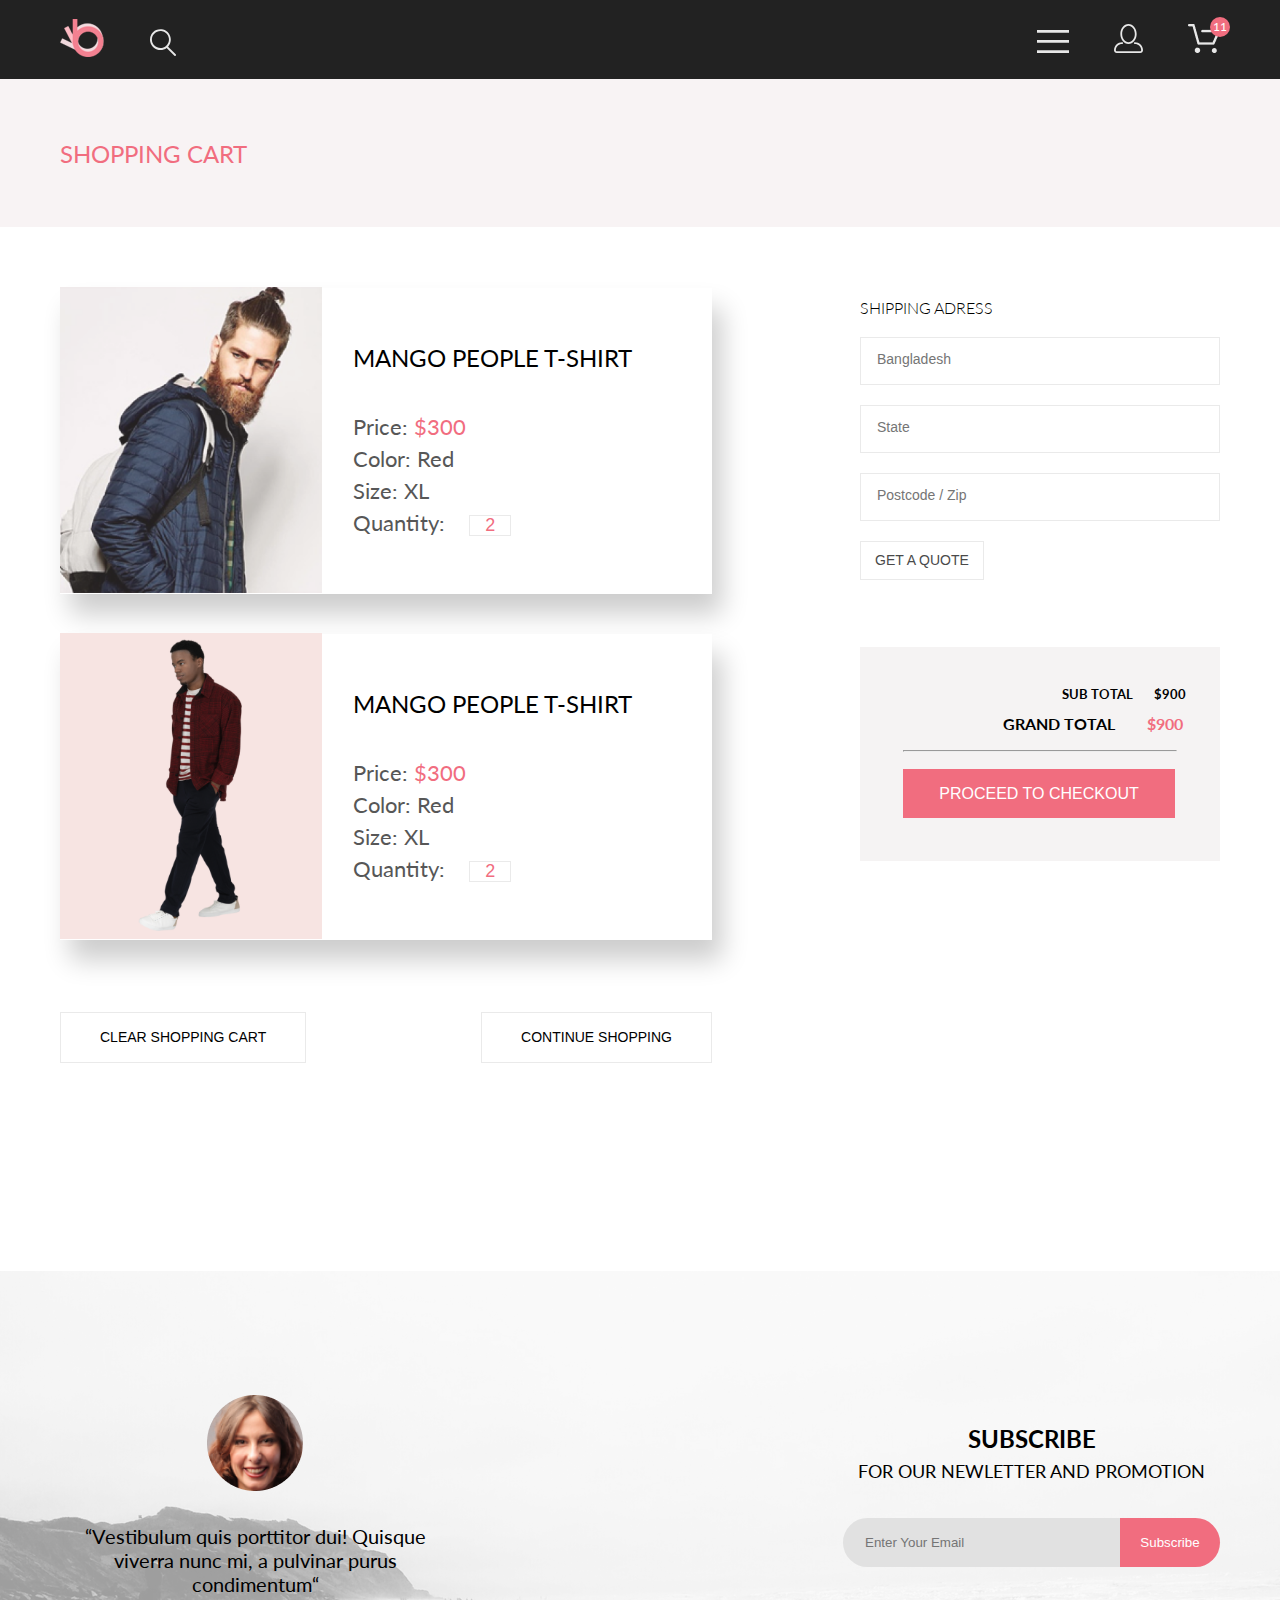
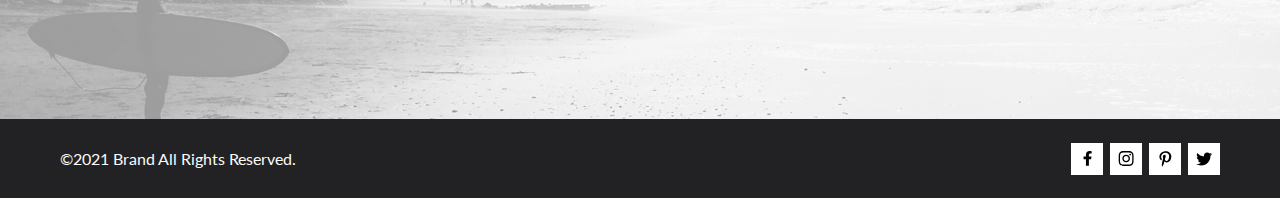
==== commit 6d8df620: "6" ====
--- a/card.html
+++ b/card.html
@@ -18,12 +18,12 @@
         <div class="container">
             <div>
                 <a href="index.html">
-                    <img class="header__logo" src="img/head_1.svg" alt="logo">
+                    <img src="img/head_1.svg" alt="logo">
                 </a>
                 <a href="Product.html"><img src="img/head_2.svg" alt="head_2"></a>
             </div>
             <div>
-                <img class="header__nav" src="img/head_3.svg" alt="head_3">
+                <a href="#"><img class="header__nav" src="img/head_3.svg" alt="head_3"></a>
                 <a href="Registration.html"><img class="header__nav" src="img/head_4.svg" alt="head_4"></a>
                 <a href="card.html">
                     <span class="rel">
--- a/style.css
+++ b/style.css
@@ -54,17 +54,17 @@
   padding: 19px 0;
 }
 
-.header__logo {
+.header a {
   margin-right: 41px;
   text-decoration: none;
 }
-
 .header__nav {
-  margin-right: 41px;
   text-decoration: none;
 }
-
-.header__nav:last-child {
+.header a:first-child {
+  margin-right: 25;
+}
+.header a:last-child {
   margin-right: 0;
 }
 
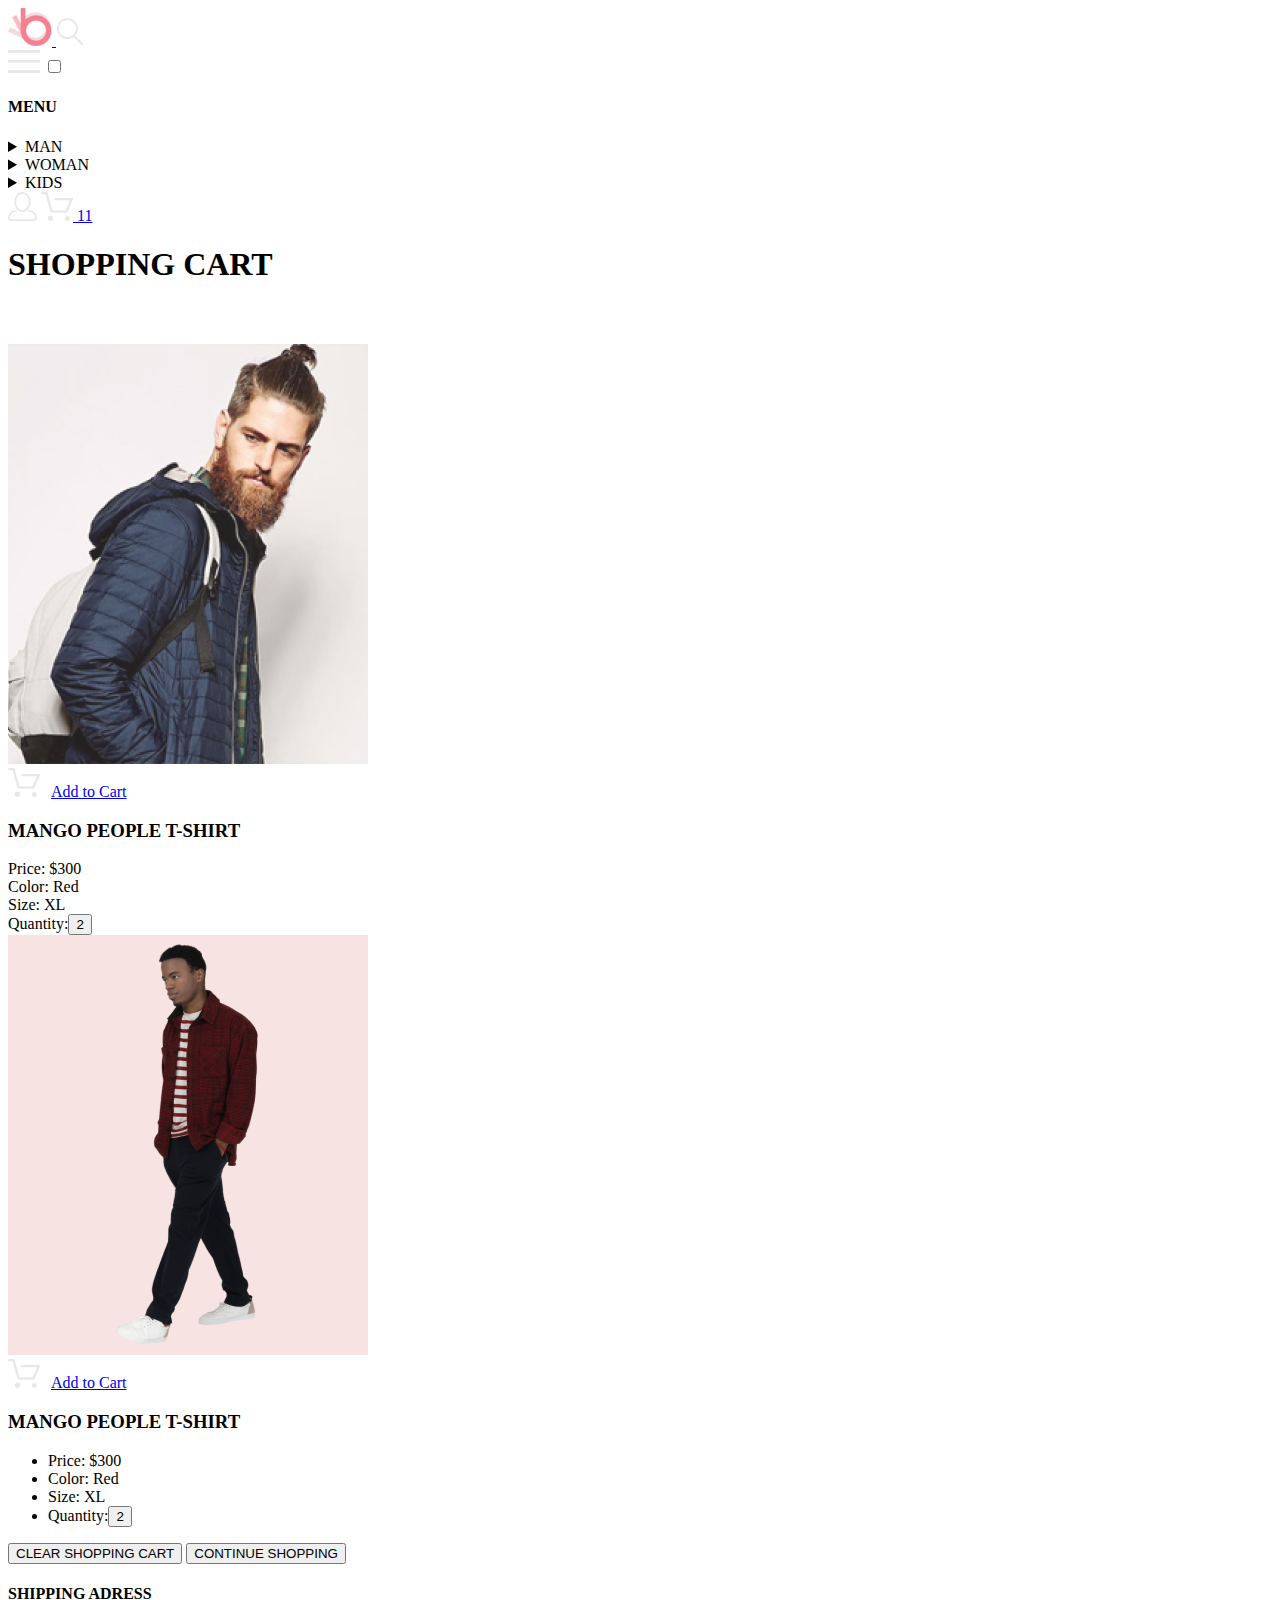
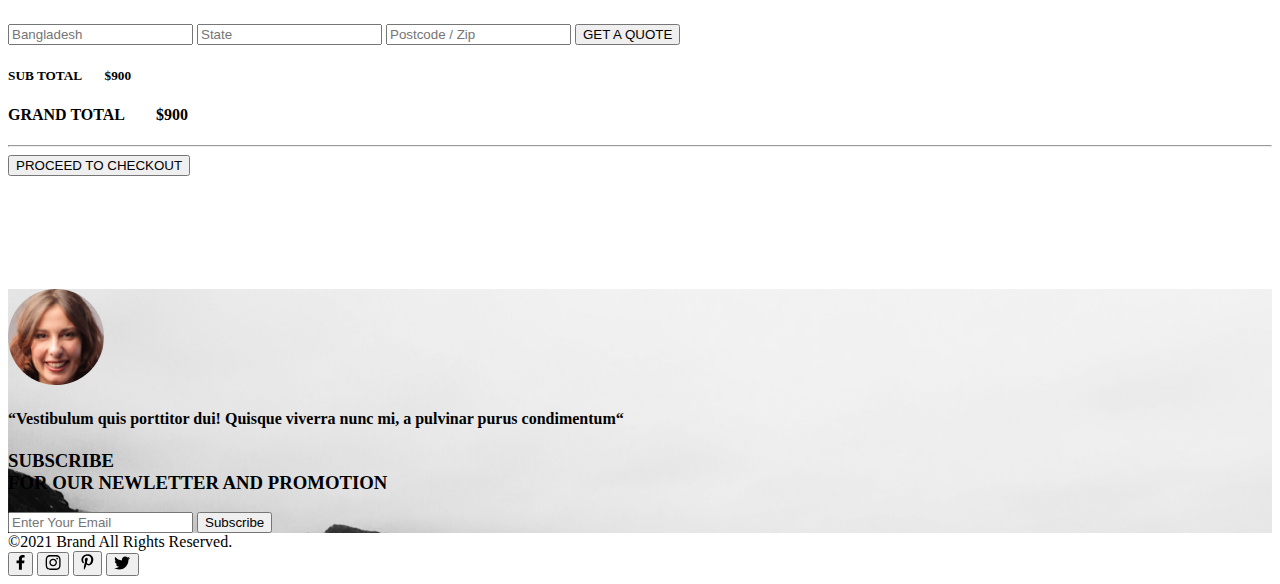
==== commit df952210: "20.07" ====
--- a/card.html
+++ b/card.html
@@ -5,7 +5,7 @@
     <meta charset="UTF-8">
     <meta http-equiv="X-UA-Compatible" content="IE=edge">
     <meta name="viewport" content="width=device-width, initial-scale=1.0">
-    <link rel="stylesheet" href="style.css">
+    <link rel="stylesheet" href="css/style.css">
     <link rel="preconnect" href="https://fonts.googleapis.com">
     <link rel="preconnect" href="https://fonts.gstatic.com" crossorigin>
     <link href="https://fonts.googleapis.com/css2?family=Lato:ital,wght@0,300;0,400;0,700;0,900;1,400&display=swap"
@@ -15,17 +15,46 @@
 
 <body>
     <header class="header">
-        <div class="container">
+        <div class="container rel">
             <div>
                 <a href="index.html">
                     <img src="img/head_1.svg" alt="logo">
                 </a>
                 <a href="Product.html"><img src="img/head_2.svg" alt="head_2"></a>
             </div>
-            <div>
-                <a href="#"><img class="header__nav" src="img/head_3.svg" alt="head_3"></a>
-                <a href="Registration.html"><img class="header__nav" src="img/head_4.svg" alt="head_4"></a>
-                <a href="card.html">
+            <div class="flex-end">
+                <label for="header__nav" class="burger"><img class="header__nav" src="img/head_3.svg"
+                        alt="head_3"></label>
+                <input type="checkbox" name="header__nav" id="header__nav" class="hidden">
+                <nav class="header__menu">
+                    <h4>MENU</h4>
+                    <details>
+                        <summary>MAN</summary>
+                        <li>Accessories</li>
+                        <li>Bags</li>
+                        <li>Denim</li>
+                        <li>T-Shirts</li>
+                    </details>
+                    <details>
+                        <summary>WOMAN</summary>
+                        <li>Accessories</li>
+                        <li>Jackets & Coats</li>
+                        <li>Polos</li>
+                        <li>T-Shirts</li>
+                        <li>Shirts</li>
+                    </details>
+                    <details>
+                        <summary>KIDS</summary>
+                        <li>Accessories</li>
+                        <li>Jackets & Coats</li>
+                        <li>Polos</li>
+                        <li>T-Shirts</li>
+                        <li>Shirts</li>
+                        <li>Bags</li>
+                    </details>
+                </nav>
+                <a href="Registration.html" id="head_4"><img class="header__nav" src="img/head_4.svg" alt="head_4"></a>
+                <a href="card.html" id="head_5">
                     <span class="rel">
                         <img src="img/head_5.png" alt="head_5">
                         <span class="count">11</span>
@@ -117,7 +146,7 @@
                 <h3>SUBSCRIBE <br><span>FOR OUR NEWLETTER AND PROMOTION</span></h3>
                 <form class="subscribe__form" action="#">
                     <input class="subscribe__form__input" type="email" placeholder="Enter Your Email">
-                    <button class="send">Subscribe</button>
+                    <button>Subscribe</button>
                 </form>
             </div>
         </div>
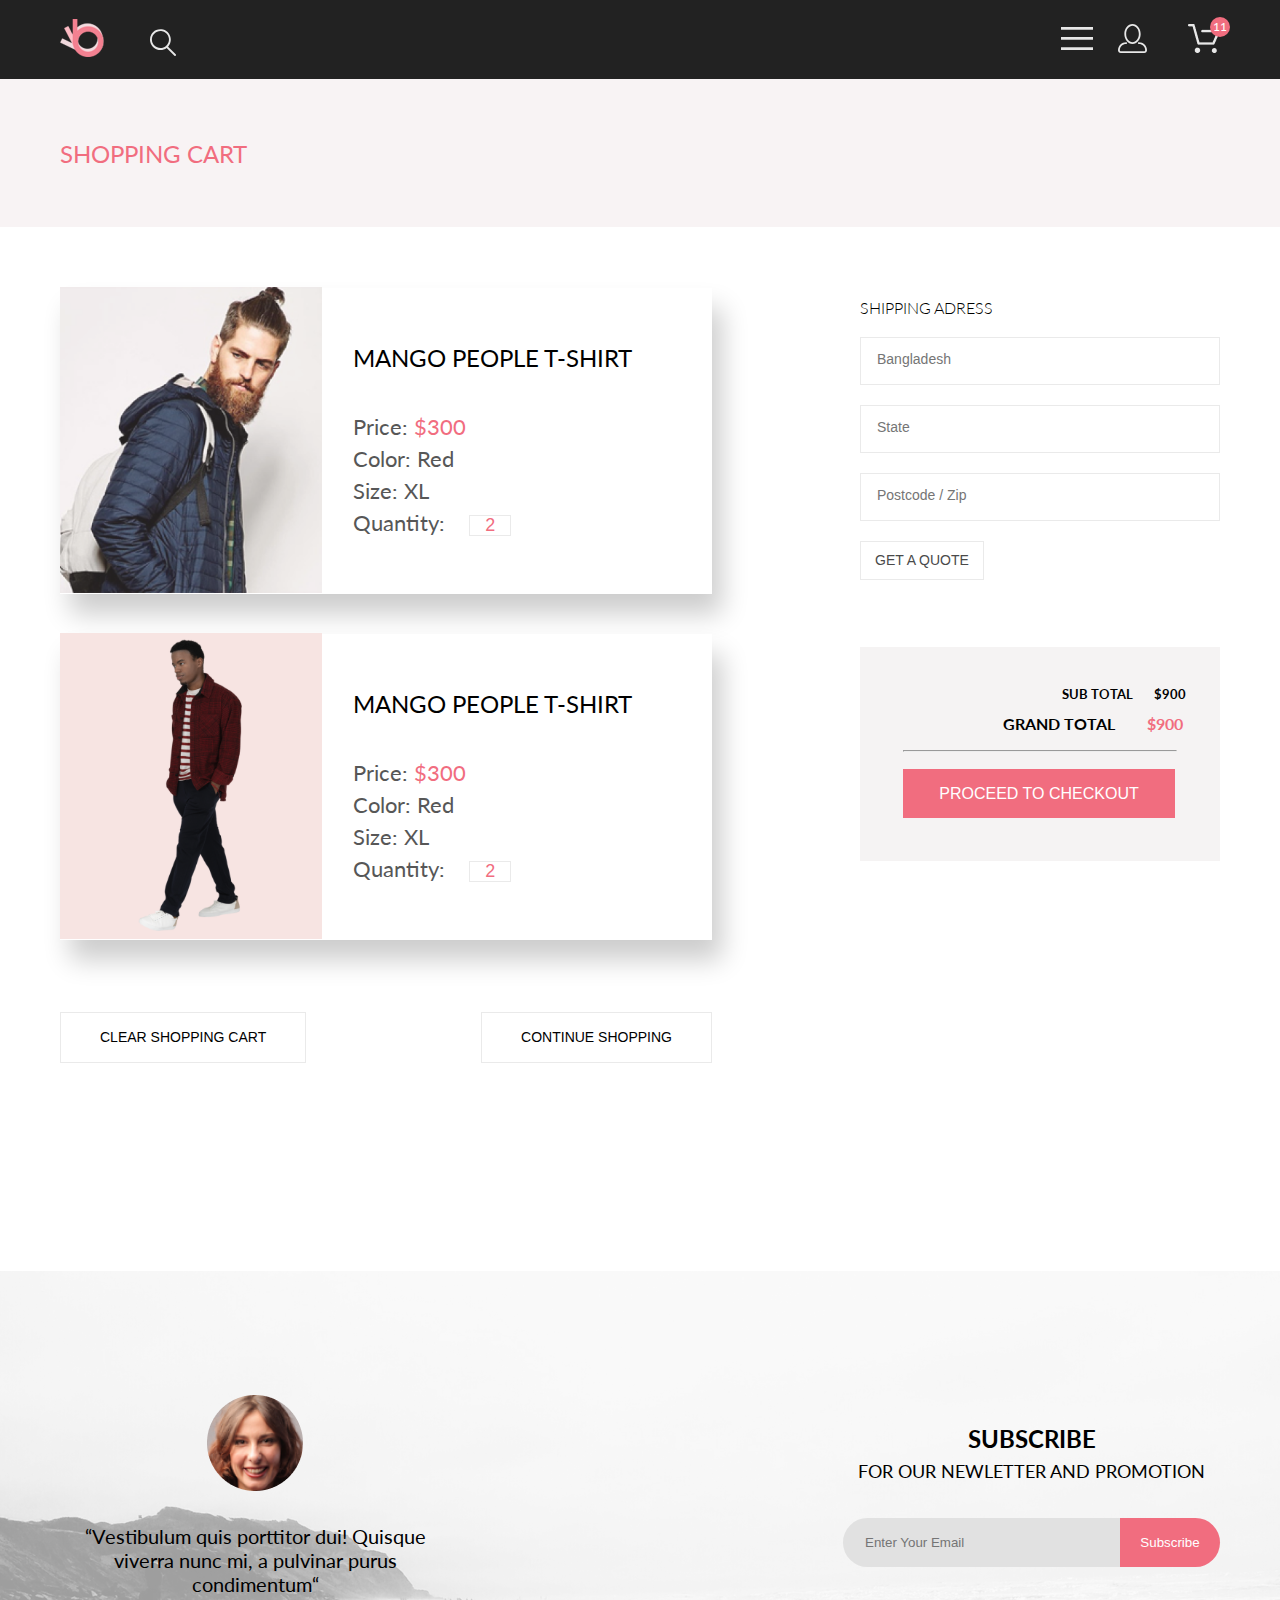
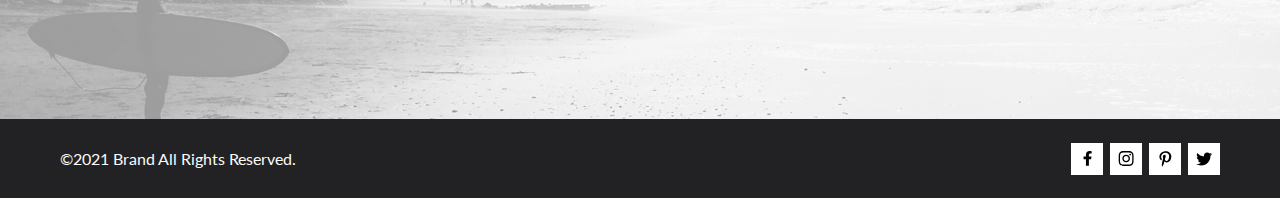
==== commit 4c3aa363: "change style href" ====
--- a/card.html
+++ b/card.html
@@ -5,7 +5,7 @@
     <meta charset="UTF-8">
     <meta http-equiv="X-UA-Compatible" content="IE=edge">
     <meta name="viewport" content="width=device-width, initial-scale=1.0">
-    <link rel="stylesheet" href="css/style.css">
+    <link rel="stylesheet" href="style.css">
     <link rel="preconnect" href="https://fonts.googleapis.com">
     <link rel="preconnect" href="https://fonts.gstatic.com" crossorigin>
     <link href="https://fonts.googleapis.com/css2?family=Lato:ital,wght@0,300;0,400;0,700;0,900;1,400&display=swap"
--- a/style.css
+++ b/style.css
@@ -0,0 +1,1348 @@
+* {
+  margin: 0;
+  padding: 0;
+}
+
+body {
+  font-family: 'Lato', sans-serif;
+  background: #FFFFFF;
+}
+
+button {
+  cursor: pointer;
+}
+
+h1 {
+  font-size: 24px;
+  font-weight: 400;
+  line-height: 29px;
+  color: #F16D7F;
+}
+
+.container {
+  max-width: 1160px;
+  padding: 0 10px;
+  margin: 0 auto;
+  width: 100%;
+  display: -webkit-box;
+  display: -ms-flexbox;
+  display: flex;
+  -webkit-box-pack: justify;
+      -ms-flex-pack: justify;
+          justify-content: space-between;
+  -webkit-box-align: center;
+      -ms-flex-align: center;
+          align-items: center;
+}
+
+.container p {
+  font-weight: 400;
+  size: 14px;
+  line-height: 17px;
+  color: #9f9f9f;
+  margin-bottom: 18px;
+}
+
+.container h3 {
+  font-weight: 400;
+  font-size: 30px;
+  line-height: 36px;
+}
+
+.header {
+  background-color: #222222;
+  padding: 19px 0;
+}
+
+.header__nav {
+  text-decoration: none;
+}
+
+.header a {
+  margin-right: 41px;
+  text-decoration: none;
+}
+
+.header a:first-child {
+  margin-right: 25;
+}
+
+.header a:last-child {
+  margin-right: 0;
+}
+
+.header #header__nav {
+  padding: 5px;
+  margin-right: 25px;
+  cursor: pointer;
+}
+
+.header #header__nav:checked + .header__menu {
+  opacity: 1;
+  display: block;
+  -webkit-transition: all ease-in 0.3s;
+  transition: all ease-in 0.3s;
+  z-index: 10;
+}
+
+.header__menu {
+  display: block;
+  opacity: 0;
+  height: calc(100vh - 97px);
+  position: absolute;
+  top: 61px;
+  right: calc((1140px - 100vw)/2);
+  width: 232px;
+  background-color: white;
+  -webkit-box-shadow: 0px 5px 8px 0px rgba(0, 0, 0, 0.15);
+          box-shadow: 0px 5px 8px 0px rgba(0, 0, 0, 0.15);
+}
+
+.burger {
+  margin-right: 25px;
+}
+
+.flex-end {
+  display: -webkit-box;
+  display: -ms-flexbox;
+  display: flex;
+  -webkit-box-pack: end;
+      -ms-flex-pack: end;
+          justify-content: flex-end;
+  -webkit-box-align: center;
+      -ms-flex-align: center;
+          align-items: center;
+}
+
+.hidden {
+  display: none;
+}
+
+.rel {
+  position: relative;
+}
+
+.absolute {
+  position: absolute;
+  display: -webkit-box;
+  display: -ms-flexbox;
+  display: flex;
+  -webkit-box-orient: horizontal;
+  -webkit-box-direction: normal;
+      -ms-flex-direction: row;
+          flex-direction: row;
+  -webkit-box-align: baseline;
+      -ms-flex-align: baseline;
+          align-items: baseline;
+  -webkit-box-pack: justify;
+      -ms-flex-pack: justify;
+          justify-content: space-between;
+}
+
+.absolute span {
+  font-size: 14px;
+  line-height: 17px;
+  display: -webkit-box;
+  display: -ms-flexbox;
+  display: flex;
+  -webkit-box-orient: horizontal;
+  -webkit-box-direction: normal;
+      -ms-flex-direction: row;
+          flex-direction: row;
+  font-weight: 400;
+  text-align: left;
+  padding-left: 13px;
+  padding-bottom: 11px;
+}
+
+.count {
+  position: absolute;
+  display: -webkit-box;
+  display: -ms-flexbox;
+  display: flex;
+  right: -10px;
+  top: -20px;
+  -webkit-box-align: center;
+      -ms-flex-align: center;
+          align-items: center;
+  -webkit-box-pack: center;
+      -ms-flex-pack: center;
+          justify-content: center;
+  font-size: 12px;
+  font-weight: 400;
+  line-height: 14px;
+  letter-spacing: 0em;
+  color: white;
+  width: 20px;
+  height: 20px;
+  background: #F16D7F;
+  border-radius: 50%;
+}
+
+.intro {
+  height: calc(100vh - 95px);
+  background-color: #F1E4E6;
+  margin-bottom: 50px;
+  display: -webkit-box;
+  display: -ms-flexbox;
+  display: flex;
+  -webkit-box-pack: justify;
+      -ms-flex-pack: justify;
+          justify-content: space-between;
+  -webkit-box-align: center;
+      -ms-flex-align: center;
+          align-items: center;
+  background-image: url(/img/bgman.png);
+  background-position: left bottom;
+  background-repeat: no-repeat;
+  background-size: 50%;
+}
+
+.intro__wrap {
+  margin-left: 90px;
+  text-align: left;
+  position: relative;
+  display: block;
+  width: 50%;
+}
+
+.intro__wrap img {
+  position: absolute;
+  left: -315px;
+  top: calc(-37vh);
+  height: calc(100vh - 169px);
+}
+
+.intro__text {
+  max-width: 397px;
+  font-weight: 900;
+  font-size: 48px;
+  color: #222222;
+  padding-left: 20px;
+  border-left: 12px solid #F16D7F;
+  line-height: 42px;
+}
+
+.intro__text span {
+  font-size: 32px;
+  font-weight: 700;
+}
+
+.intro__text span span {
+  font-size: 37px;
+  color: #F16D7F;
+}
+
+.stock {
+  margin-bottom: 96px;
+}
+
+.stock__sale {
+  display: -webkit-box;
+  display: -ms-flexbox;
+  display: flex;
+  margin: 15px 0;
+  width: 32%;
+  min-height: 260px;
+  text-align: center;
+  -webkit-box-align: center;
+      -ms-flex-align: center;
+          align-items: center;
+  -webkit-box-pack: center;
+      -ms-flex-pack: center;
+          justify-content: center;
+  background-blend-mode: multiply;
+  background-color: rgba(31, 15, 15, 0.6);
+  background-size: cover;
+  background-position: center;
+  -webkit-transition: all 1s;
+  transition: all 1s;
+}
+
+.stock__sale:hover {
+  -webkit-transform: translateY(-50px) scale(1.2);
+          transform: translateY(-50px) scale(1.2);
+}
+
+.stock__sale__text {
+  color: #FFFFFF;
+  display: -webkit-box;
+  display: -ms-flexbox;
+  display: flex;
+  text-align: center;
+  -webkit-box-align: center;
+      -ms-flex-align: center;
+          align-items: center;
+  -webkit-box-pack: center;
+      -ms-flex-pack: center;
+          justify-content: center;
+  -webkit-box-orient: vertical;
+  -webkit-box-direction: normal;
+      -ms-flex-direction: column;
+          flex-direction: column;
+}
+
+.stock__sale__text span {
+  font-weight: 400;
+  font-size: 16x;
+  line-height: 19px;
+}
+
+.stock__sale__text h3 {
+  font-weight: 700;
+  font-size: 24px;
+  line-height: 29px;
+  color: #F16D7F;
+}
+
+.stock__sale2 {
+  display: -webkit-box;
+  display: -ms-flexbox;
+  display: flex;
+  margin-top: 15px;
+  width: 100%;
+  height: 180px;
+  text-align: center;
+  -webkit-box-align: center;
+      -ms-flex-align: center;
+          align-items: center;
+  -webkit-box-pack: center;
+      -ms-flex-pack: center;
+          justify-content: center;
+  background-blend-mode: multiply;
+  background-color: rgba(31, 15, 15, 0.6);
+}
+
+.centr {
+  display: -webkit-box;
+  display: -ms-flexbox;
+  display: flex;
+  -webkit-box-orient: vertical;
+  -webkit-box-direction: normal;
+      -ms-flex-direction: column;
+          flex-direction: column;
+  text-align: center;
+  -webkit-box-align: center;
+      -ms-flex-align: center;
+          align-items: center;
+  -webkit-box-pack: center;
+      -ms-flex-pack: center;
+          justify-content: center;
+}
+
+.products {
+  margin-bottom: 113px;
+}
+
+.products button {
+  margin-top: 43px;
+  margin-bottom: 95px;
+  font-weight: 400;
+  font-size: 16px;
+  Line-height: 19px;
+  color: #f16d7f;
+  border: #f16d7f solid 1px;
+  background-color: white;
+  text-align: center;
+  padding: 14px 38px;
+  -webkit-transition: all 1s;
+  transition: all 1s;
+}
+
+.products button a {
+  text-decoration: none;
+  color: #f16d7f;
+}
+
+.products button:hover {
+  background-color: #F16D7F;
+  color: white;
+  -webkit-transform: scale(2);
+          transform: scale(2);
+}
+
+.products__block {
+  width: 360px;
+  min-width: 32%;
+  height: 581px;
+  background-color: #f8f8f8;
+  display: -webkit-box;
+  display: -ms-flexbox;
+  display: flex;
+  -webkit-box-orient: vertical;
+  -webkit-box-direction: normal;
+      -ms-flex-direction: column;
+          flex-direction: column;
+  -webkit-box-align: baseline;
+      -ms-flex-align: baseline;
+          align-items: baseline;
+  margin-bottom: 30px;
+}
+
+.products__block span {
+  margin: 18px 29px 20px 18px;
+  font-weight: 400;
+  font-size: 16px;
+  Line-height: 19px;
+  color: #f16d7f;
+}
+
+.products__block p {
+  margin-left: 18px;
+  margin-right: 29px;
+  margin-bottom: 0;
+  text-align: left;
+  font-weight: 300;
+  font-size: 14px;
+  line-height: 17px;
+  max-height: 51px;
+}
+
+.products__block h4 {
+  margin: 25px 29px 12px 18px;
+  font-weight: 400;
+  Size: 13px;
+  Line-height: 16px;
+}
+
+.products__block__card {
+  width: 652px;
+  height: 306px;
+  background-color: white;
+  display: -webkit-box;
+  display: -ms-flexbox;
+  display: flex;
+  -webkit-box-orient: horizontal;
+  -webkit-box-direction: normal;
+      -ms-flex-direction: row;
+          flex-direction: row;
+  -webkit-box-align: center;
+      -ms-flex-align: center;
+          align-items: center;
+  margin-right: 128px;
+  margin-bottom: 40px;
+  -webkit-box-shadow: 10px 20px 25px 0px rgba(0, 0, 0, 0.2);
+          box-shadow: 10px 20px 25px 0px rgba(0, 0, 0, 0.2);
+}
+
+.products__block__card h3 {
+  padding: 22px 31px;
+  font-size: 24px;
+  font-weight: 400;
+  line-height: 29px;
+}
+
+.products__block__card__item {
+  position: relative;
+  -webkit-transition: 0.5s;
+  transition: 0.5s;
+}
+
+.products__block__card__item:hover {
+  -webkit-box-shadow: 0px 5px 8px 0px rgba(0, 0, 0, 0.15);
+          box-shadow: 0px 5px 8px 0px rgba(0, 0, 0, 0.15);
+}
+
+.products__block__card__item:hover .overlay {
+  opacity: 1;
+}
+
+.products__block__card__item-img {
+  width: 360px;
+  height: 420px;
+  background-color: #e9e9e9;
+}
+
+.products__properties {
+  padding: 20px 31px;
+}
+
+.products__properties li {
+  margin-bottom: 6px;
+  font-size: 22px;
+  font-weight: 400;
+  line-height: 26px;
+  list-style-type: none;
+  color: #575757;
+}
+
+.products__properties span {
+  color: #F16D7F;
+}
+
+.products__properties button {
+  margin: 0;
+  margin-left: 24px;
+  padding: 0 15px;
+  font-size: 18px;
+  border: #eaeaea solid 1px;
+  background-color: white;
+}
+
+.shoping {
+  width: 652px;
+  display: -webkit-box;
+  display: -ms-flexbox;
+  display: flex;
+  -webkit-box-orient: horizontal;
+  -webkit-box-direction: normal;
+      -ms-flex-direction: row;
+          flex-direction: row;
+  -webkit-box-pack: justify;
+      -ms-flex-pack: justify;
+          justify-content: space-between;
+}
+
+.shoping button {
+  padding: 16px 39px;
+  margin-top: 32px;
+  border: #eaeaea solid 1px;
+  background-color: white;
+  font-size: 14px;
+  line-height: 17px;
+  font-weight: 300;
+  color: black;
+}
+
+.quote {
+  width: 360px;
+  margin-bottom: 57px;
+}
+
+.quote h4 {
+  font-size: 16px;
+  font-weight: 300;
+  line-height: 19px;
+  margin: 10px 0;
+}
+
+.quote input {
+  padding: 13px 0 16px 16px;
+  margin: 10px 0;
+  width: 342px;
+  border: #eaeaea solid 1px;
+  background-color: white;
+  font-size: 14px;
+  line-height: 17px;
+  font-weight: 300;
+  color: black;
+}
+
+.quote button {
+  border: #eaeaea solid 1px;
+  background-color: white;
+  font-size: 14px;
+  line-height: 17px;
+  font-weight: 300;
+  color: #4a4a4a;
+  margin: 10px 0;
+  padding: 10px 14px;
+}
+
+.checkout {
+  width: 360px;
+  background-color: #f5f3f3;
+  text-align: right;
+}
+
+.checkout button {
+  background: #F16D7F;
+  color: white;
+  padding: 15px;
+  margin: 0 43px 43px 43px;
+  width: 272px;
+  display: -webkit-box;
+  display: -ms-flexbox;
+  display: flex;
+  text-align: center;
+  -ms-flex-pack: distribute;
+      justify-content: space-around;
+  border: none;
+}
+
+.checkout h5 {
+  margin: 39px 34px 12px 0;
+}
+
+.checkout h4 {
+  margin: 0 37px 4px 0;
+}
+
+.checkout hr {
+  margin: 17px 43px;
+}
+
+.checkout span {
+  color: #F16D7F;
+}
+
+.info {
+  height: 341px;
+  background-color: #222224;
+  display: -webkit-box;
+  display: -ms-flexbox;
+  display: flex;
+  -webkit-box-orient: horizontal;
+  -webkit-box-direction: normal;
+      -ms-flex-direction: row;
+          flex-direction: row;
+  -webkit-box-pack: justify;
+      -ms-flex-pack: justify;
+          justify-content: space-between;
+  -webkit-box-align: center;
+      -ms-flex-align: center;
+          align-items: center;
+  text-align: center;
+}
+
+.info h3 {
+  color: #fbfbfb;
+  margin: 16px;
+}
+
+.info p {
+  max-width: 360px;
+  font-size: 14px;
+  line-height: 17px;
+}
+
+.subscribe {
+  height: 448px;
+  background-repeat: no-repeat;
+  background-position: center;
+  background-blend-mode: overlay;
+  background-color: rgba(255, 255, 255, 0.6);
+  background-size: cover;
+  display: -webkit-box;
+  display: -ms-flexbox;
+  display: flex;
+  -webkit-box-orient: horizontal;
+  -webkit-box-direction: normal;
+      -ms-flex-direction: row;
+          flex-direction: row;
+  -webkit-box-pack: justify;
+      -ms-flex-pack: justify;
+          justify-content: space-between;
+  -webkit-box-align: center;
+      -ms-flex-align: center;
+          align-items: center;
+  text-align: center;
+}
+
+.subscribe img {
+  padding: 15px;
+}
+
+.subscribe h4 {
+  max-width: 360px;
+  font-weight: 400;
+  font-size: 20px;
+  Line-height: 24px;
+  padding: 15px;
+}
+
+.subscribe h3 {
+  font-weight: bold;
+  font-size: 24px;
+  line-height: 30px;
+}
+
+.subscribe span {
+  font-weight: 400;
+  font-size: 18px;
+  line-height: 30px;
+}
+
+.subscribe__form {
+  margin-top: 32px;
+}
+
+.subscribe__form button {
+  height: 49px;
+  width: 100px;
+  border: 0px;
+  background: #f16d7f;
+  border-radius: 0 25px 25px 0;
+  padding: 7px;
+  color: white;
+}
+
+.subscribe__form__input {
+  background: #E1E1E1;
+  height: 49px;
+  width: 256px;
+  border: 0px;
+  outline: none;
+  margin-right: -5px;
+  padding-left: 22px;
+  border-radius: 25px 0 0 25px;
+}
+
+.copyright {
+  height: 79px;
+  background-color: #222224;
+  display: -webkit-box;
+  display: -ms-flexbox;
+  display: flex;
+  -webkit-box-align: center;
+      -ms-flex-align: center;
+          align-items: center;
+  text-align: left;
+  color: #fbfbfb;
+}
+
+.copyright button {
+  width: 32px;
+  height: 32px;
+  background-color: #FFFFFF;
+  border: none;
+  display: -webkit-box;
+  display: -ms-flexbox;
+  display: flex;
+  -webkit-box-align: center;
+      -ms-flex-align: center;
+          align-items: center;
+  -ms-flex-pack: distribute;
+      justify-content: space-around;
+}
+
+.copyright button:not(:last-child) {
+  margin-right: 7px;
+}
+
+.copyright button:hover {
+  background-color: #f16d7f;
+  fill: white;
+}
+
+.social {
+  display: -webkit-box;
+  display: -ms-flexbox;
+  display: flex;
+  -webkit-box-orient: horizontal;
+  -webkit-box-direction: normal;
+      -ms-flex-direction: row;
+          flex-direction: row;
+}
+
+.catalog__nav {
+  height: 148px;
+  background-color: #F8F3F4;
+  margin-bottom: 35px;
+  display: -webkit-box;
+  display: -ms-flexbox;
+  display: flex;
+  -webkit-box-align: center;
+      -ms-flex-align: center;
+          align-items: center;
+}
+
+.catalog__nav h3 {
+  font-size: 14px;
+  line-height: 17px;
+  font-weight: 300;
+  color: #636363;
+}
+
+.catalog__nav span {
+  font-size: 14px;
+  line-height: 17px;
+  font-weight: 700;
+  color: #F16D7F;
+}
+
+.filtr .container {
+  margin-bottom: 65px;
+  -webkit-box-pack: start;
+      -ms-flex-pack: start;
+          justify-content: flex-start;
+}
+
+.filtr__block {
+  width: 32%;
+  display: -webkit-box;
+  display: -ms-flexbox;
+  display: flex;
+  -webkit-box-orient: horizontal;
+  -webkit-box-direction: normal;
+      -ms-flex-direction: row;
+          flex-direction: row;
+  -webkit-box-align: baseline;
+      -ms-flex-align: baseline;
+          align-items: baseline;
+  -webkit-box-pack: justify;
+      -ms-flex-pack: justify;
+          justify-content: space-between;
+  font-size: 14px;
+  line-height: 17px;
+  font-weight: 400;
+  position: relative;
+  z-index: 9;
+}
+
+.filtr__block p {
+  color: #6F6E6E;
+  margin: 0;
+  padding: 0;
+}
+
+.filtr__block details > summary {
+  list-style: none;
+  padding-right: 11px;
+  font-weight: 600;
+}
+
+.filtr__block details > summary::-webkit-details-marker {
+  display: none;
+}
+
+.filtr__block details[open] {
+  width: 360px;
+  border-radius: 0px;
+  -webkit-box-shadow: 0 0 10px rgba(0, 0, 0, 0.178);
+          box-shadow: 0 0 10px rgba(0, 0, 0, 0.178);
+  padding: 17px 12px;
+  top: -15px;
+  background-color: #FFFFFF;
+}
+
+.filtr__block details[open] > summary {
+  color: #F16D7F;
+  margin-bottom: 24px;
+  fill: #F16D7F;
+}
+
+.smalllist {
+  position: relative;
+}
+
+.smalllist details > summary {
+  font-size: 14px;
+  line-height: 17px;
+  font-weight: 400;
+  border-left: 5px solid #F16D7F;
+  padding: 11px;
+  border-bottom: 1px solid #EBEBEB;
+  margin-bottom: 18px;
+  height: 100%;
+}
+
+.smalllist details[open] {
+  -webkit-box-shadow: none;
+          box-shadow: none;
+  width: 100%;
+  padding: 0;
+}
+
+.menu {
+  display: -webkit-box;
+  display: -ms-flexbox;
+  display: flex;
+  -webkit-box-orient: horizontal;
+  -webkit-box-direction: normal;
+      -ms-flex-direction: row;
+          flex-direction: row;
+  -webkit-box-align: baseline;
+      -ms-flex-align: baseline;
+          align-items: baseline;
+  position: relative;
+  white-space: nowrap;
+}
+
+.menu img {
+  margin-right: 28px;
+}
+
+.menu details[open] {
+  width: 100%;
+  border-radius: 0px;
+  -webkit-box-shadow: none;
+          box-shadow: none;
+  padding: 0;
+  top: 0;
+  background-color: none;
+  top: 0;
+  position: relative;
+}
+
+.menu > details > summary {
+  font-weight: 400;
+  color: #6F6E6E;
+  display: -webkit-box;
+  display: -ms-flexbox;
+  display: flex;
+  -webkit-box-orient: horizontal;
+  -webkit-box-direction: normal;
+      -ms-flex-direction: row;
+          flex-direction: row;
+  -webkit-box-align: baseline;
+      -ms-flex-align: baseline;
+          align-items: baseline;
+  position: relative;
+}
+
+.menu h3 {
+  font-weight: 400;
+  line-height: 17px;
+  font-size: 14px;
+  margin: 0 auto;
+  padding: 0;
+  padding-right: 10px;
+  color: #6F6E6E;
+}
+
+.spisok {
+  position: absolute;
+  margin-top: -15px;
+  -webkit-transform-origin: top center;
+          transform-origin: top center;
+  background: white;
+  width: calc(100% - 12px);
+  margin-left: -12px;
+  padding: 6px;
+  -webkit-box-shadow: 0 0 10px rgba(0, 0, 0, 0.178);
+          box-shadow: 0 0 10px rgba(0, 0, 0, 0.178);
+}
+
+.pagination {
+  display: inline-block;
+  margin-bottom: 96px;
+  margin-top: 33px;
+}
+
+.pagination a {
+  color: #9b9595;
+  float: left;
+  padding: 8px 16px;
+  text-decoration: none;
+}
+
+.pagination a.active {
+  color: #f16d7f;
+}
+
+.pagination a:hover:not(.active) {
+  background-color: #ddd;
+}
+
+.Prodlist {
+  width: 100%;
+  height: 777px;
+  background-color: #f7f7f7;
+  margin-top: -35px;
+  border: #eaeaea solid 1px;
+}
+
+.Prodlist__slider {
+  display: -webkit-box;
+  display: -ms-flexbox;
+  display: flex;
+  -webkit-box-align: center;
+      -ms-flex-align: center;
+          align-items: center;
+  -webkit-box-pack: justify;
+      -ms-flex-pack: justify;
+          justify-content: space-between;
+}
+
+.Prodlist__slider__wrapper {
+  overflow: hidden;
+}
+
+.Prodlist__slider__item {
+  display: -webkit-box;
+  display: -ms-flexbox;
+  display: flex;
+  -webkit-box-pack: center;
+      -ms-flex-pack: center;
+          justify-content: center;
+  -webkit-box-align: center;
+      -ms-flex-align: center;
+          align-items: center;
+  z-index: 2;
+}
+
+.Prodlist__slider__btn {
+  display: -webkit-box;
+  display: -ms-flexbox;
+  display: flex;
+  -webkit-box-pack: center;
+      -ms-flex-pack: center;
+          justify-content: center;
+  -webkit-box-align: center;
+      -ms-flex-align: center;
+          align-items: center;
+  background-color: rgba(0, 0, 0, 0.15);
+  height: 47px;
+  width: 47px;
+}
+
+.prv_b:hover, .nxt_b:hover, .Prodlist__slider__btn:hover {
+  opacity: .6;
+}
+
+.overlay {
+  position: absolute;
+  top: 0;
+  left: 0;
+  right: 0;
+  height: 100%;
+  width: auto;
+  background-color: rgba(58, 56, 56, 0.83);
+  display: -webkit-box;
+  display: -ms-flexbox;
+  display: flex;
+  -webkit-box-pack: center;
+      -ms-flex-pack: center;
+          justify-content: center;
+  -webkit-box-align: center;
+      -ms-flex-align: center;
+          align-items: center;
+  opacity: 0;
+  -webkit-transition: 0.5s;
+  transition: 0.5s;
+}
+
+.item-img__card {
+  height: 306px;
+  background-color: #e9e9e9;
+}
+
+.to_card__btn {
+  font-weight: 400;
+  font-Size: 16px;
+  line-height: 19px;
+  color: white;
+  border: white solid 1px;
+  padding: 14px 38px;
+}
+
+.to_card__btn a {
+  text-decoration: none;
+  color: white;
+  display: -webkit-box;
+  display: -ms-flexbox;
+  display: flex;
+  -webkit-box-pack: center;
+      -ms-flex-pack: center;
+          justify-content: center;
+  -webkit-box-align: center;
+      -ms-flex-align: center;
+          align-items: center;
+}
+
+.woman__coll {
+  height: 600px;
+  border: #eaeaea solid 1px;
+  margin-top: -65px;
+  background-color: white;
+  margin-bottom: 130px;
+  z-index: 1;
+  position: relative;
+  display: -webkit-box;
+  display: -ms-flexbox;
+  display: flex;
+  -webkit-box-orient: vertical;
+  -webkit-box-direction: normal;
+      -ms-flex-direction: column;
+          flex-direction: column;
+  -webkit-box-pack: center;
+      -ms-flex-pack: center;
+          justify-content: center;
+}
+
+.woman__coll p {
+  max-width: 555px;
+  text-align: center;
+  margin-top: 48px;
+  margin-bottom: 32px;
+  font-family: Lato;
+  font-size: 14px;
+  font-weight: 300;
+  line-height: 17px;
+  color: #5e5e5e;
+}
+
+.woman__coll h4 {
+  font-size: 14px;
+  font-weight: 300;
+  line-height: 17px;
+  color: #f16d7f;
+}
+
+.woman__coll h3 {
+  font-size: 18px;
+  line-height: 22px;
+  color: #4d4d4d;
+}
+
+.woman__coll h2 {
+  font-size: 24px;
+  font-weight: 300;
+  line-height: 29px;
+  color: #f16d7f;
+}
+
+.woman__coll button {
+  margin-top: 43px;
+  margin-bottom: 95px;
+  font-weight: 400;
+  font-size: 16px;
+  line-height: 19px;
+  color: #f16d7f;
+  border: #f16d7f solid 1px;
+  background-color: white;
+  text-align: center;
+  padding: 14px 38px;
+}
+
+.woman__coll button a {
+  text-decoration: none;
+  color: #f16d7f;
+}
+
+.woman__coll button:hover {
+  background-color: #F16D7F;
+  color: white;
+}
+
+.hr_wom1 {
+  border: #ef5b70 solid 3px;
+  width: 63px;
+  margin: 12px auto;
+}
+
+.hr_wom2 {
+  width: 504px;
+  border: #eaeaea solid 1px;
+  margin: 65px auto;
+}
+
+.column {
+  display: -webkit-box;
+  display: -ms-flexbox;
+  display: flex;
+  -webkit-box-orient: vertical;
+  -webkit-box-direction: normal;
+      -ms-flex-direction: column;
+          flex-direction: column;
+  -webkit-box-align: start;
+      -ms-flex-align: start;
+          align-items: flex-start;
+}
+
+.inline {
+  display: -webkit-box;
+  display: -ms-flexbox;
+  display: flex;
+  -webkit-box-orient: horizontal;
+  -webkit-box-direction: normal;
+      -ms-flex-direction: row;
+          flex-direction: row;
+  -webkit-box-align: center;
+      -ms-flex-align: center;
+          align-items: center;
+  -webkit-box-pack: start;
+      -ms-flex-pack: start;
+          justify-content: flex-start;
+}
+
+.reg {
+  display: -webkit-box;
+  display: -ms-flexbox;
+  display: flex;
+  -webkit-box-orient: horizontal;
+  -webkit-box-direction: normal;
+      -ms-flex-direction: row;
+          flex-direction: row;
+  -webkit-box-align: start;
+      -ms-flex-align: start;
+          align-items: flex-start;
+  -webkit-box-pack: justify;
+      -ms-flex-pack: justify;
+          justify-content: space-between;
+  margin-bottom: 28px;
+}
+
+.reg__form h3 {
+  font-size: 16px;
+  font-weight: 300;
+  line-height: 19px;
+  margin-bottom: 10px;
+}
+
+.reg__form span {
+  font-size: 11px;
+  font-weight: 300;
+  line-height: 13px;
+}
+
+.reg__form p {
+  font-family: Lato;
+  font-size: 13px;
+  font-weight: 300;
+  line-height: 16px;
+  color: #B1B1B1;
+  margin-top: 5px;
+  margin-bottom: 0;
+}
+
+.reg__form button {
+  margin: 39px auto;
+  width: 167px;
+  height: 50px;
+}
+
+.reg__form button:hover {
+  background-color: #F16D7F;
+  color: #F8F3F4;
+}
+
+.reg__form__radio input {
+  width: 20px;
+  margin: 32px 0;
+}
+
+.reg__form__radio span {
+  margin: 32px 20px 32px 10px;
+}
+
+.reg__perks {
+  max-width: 652px;
+}
+
+.reg__perks h2 {
+  font-size: 24px;
+  font-weight: 300;
+  line-height: 29px;
+}
+
+.reg__perks p {
+  font-size: 24px;
+  font-weight: 300;
+  line-height: 29px;
+  margin-bottom: 5px;
+  margin-top: 22px;
+}
+
+.reg__perks ul {
+  list-style-image: url(/img/list.svg);
+  margin-left: 22px;
+}
+
+.reg__perks ul li {
+  margin-top: 16px;
+  padding-left: 22px;
+  font-size: 24px;
+  font-weight: 300;
+  line-height: 29px;
+}
+
+@media screen and (max-width: 1140px) {
+  .header__menu {
+    right: 0;
+  }
+  #head_5 {
+    padding-right: 25px;
+  }
+}
+
+@media screen and (max-width: 1096px) {
+  .products .container {
+    -webkit-box-pack: space-evenly;
+        -ms-flex-pack: space-evenly;
+            justify-content: space-evenly;
+    -ms-flex-wrap: wrap;
+        flex-wrap: wrap;
+  }
+  .filtr .container {
+    -webkit-box-pack: justify;
+        -ms-flex-pack: justify;
+            justify-content: space-between;
+  }
+  #filtr__block2 {
+    width: 50%;
+  }
+}
+
+@media screen and (max-width: 768px) {
+  .intro {
+    background-position: left center;
+  }
+  .info {
+    height: 610px;
+  }
+  .subscribe {
+    height: 693px;
+  }
+  #info__container {
+    -webkit-box-orient: vertical;
+    -webkit-box-direction: normal;
+        -ms-flex-direction: column;
+            flex-direction: column;
+  }
+  #filter {
+    display: none;
+  }
+  .woman__coll .menu h3 {
+    font-size: 12px;
+    line-height: 22px;
+    color: #4d4d4d;
+  }
+}
+
+@media screen and (max-width: 734px) {
+  .products .container {
+    display: -webkit-box;
+    display: -ms-flexbox;
+    display: flex;
+    -webkit-box-pack: center;
+        -ms-flex-pack: center;
+            justify-content: center;
+  }
+  .filtr .container {
+    -webkit-box-pack: start;
+        -ms-flex-pack: start;
+            justify-content: flex-start;
+  }
+  #filtr__block2 {
+    margin-left: -30%;
+  }
+  #container__reg {
+    -ms-flex-wrap: wrap;
+        flex-wrap: wrap;
+  }
+}
+
+@media screen and (max-width: 375px) {
+  #head_4 {
+    display: none;
+  }
+  #head_5 {
+    display: none;
+  }
+  .intro {
+    background-image: none;
+  }
+  .intro__wrap {
+    width: 100%;
+    margin: 0 auto;
+    padding: 0;
+  }
+  #intro__wrap1 {
+    display: none;
+  }
+  .catalog__nav .container {
+    -webkit-box-orient: vertical;
+    -webkit-box-direction: normal;
+        -ms-flex-direction: column;
+            flex-direction: column;
+  }
+  .subscribe__form__input {
+    max-width: 212px;
+  }
+  .menu img {
+    margin-right: 10px;
+  }
+}
+/*# sourceMappingURL=style.css.map */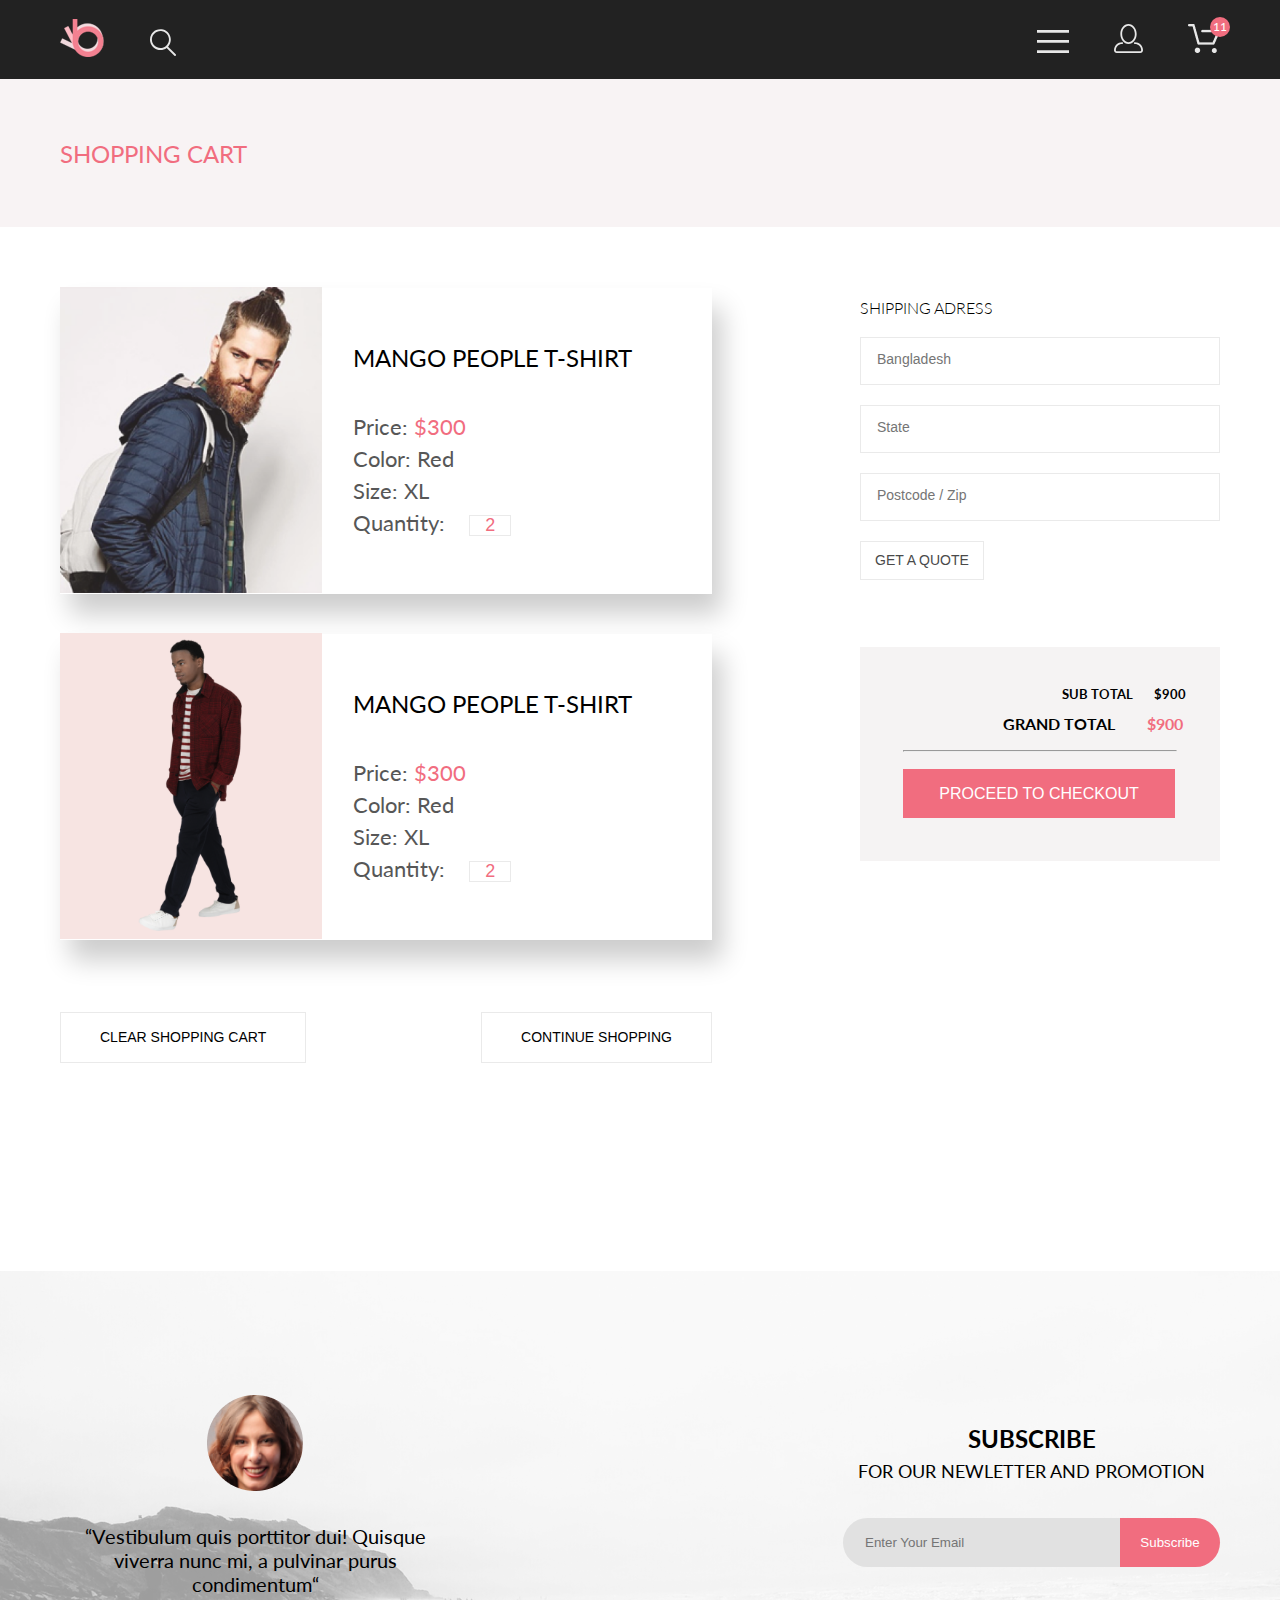
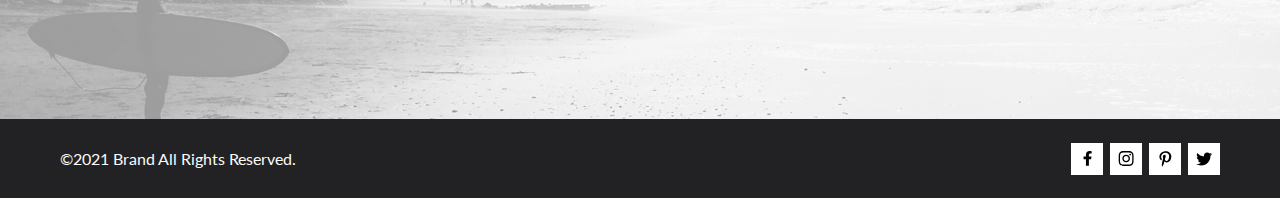
==== commit f63b645a: "Merge 6d8df6203851ad05243811e6df845c036af88ec1 into da5546cfaeddd6ebdb23a4d4f64ae85809889c64" ====
--- a/card.html
+++ b/card.html
@@ -15,46 +15,17 @@
 
 <body>
     <header class="header">
-        <div class="container rel">
+        <div class="container">
             <div>
                 <a href="index.html">
                     <img src="img/head_1.svg" alt="logo">
                 </a>
                 <a href="Product.html"><img src="img/head_2.svg" alt="head_2"></a>
             </div>
-            <div class="flex-end">
-                <label for="header__nav" class="burger"><img class="header__nav" src="img/head_3.svg"
-                        alt="head_3"></label>
-                <input type="checkbox" name="header__nav" id="header__nav" class="hidden">
-                <nav class="header__menu">
-                    <h4>MENU</h4>
-                    <details>
-                        <summary>MAN</summary>
-                        <li>Accessories</li>
-                        <li>Bags</li>
-                        <li>Denim</li>
-                        <li>T-Shirts</li>
-                    </details>
-                    <details>
-                        <summary>WOMAN</summary>
-                        <li>Accessories</li>
-                        <li>Jackets & Coats</li>
-                        <li>Polos</li>
-                        <li>T-Shirts</li>
-                        <li>Shirts</li>
-                    </details>
-                    <details>
-                        <summary>KIDS</summary>
-                        <li>Accessories</li>
-                        <li>Jackets & Coats</li>
-                        <li>Polos</li>
-                        <li>T-Shirts</li>
-                        <li>Shirts</li>
-                        <li>Bags</li>
-                    </details>
-                </nav>
-                <a href="Registration.html" id="head_4"><img class="header__nav" src="img/head_4.svg" alt="head_4"></a>
-                <a href="card.html" id="head_5">
+            <div>
+                <a href="#"><img class="header__nav" src="img/head_3.svg" alt="head_3"></a>
+                <a href="Registration.html"><img class="header__nav" src="img/head_4.svg" alt="head_4"></a>
+                <a href="card.html">
                     <span class="rel">
                         <img src="img/head_5.png" alt="head_5">
                         <span class="count">11</span>
@@ -146,7 +117,7 @@
                 <h3>SUBSCRIBE <br><span>FOR OUR NEWLETTER AND PROMOTION</span></h3>
                 <form class="subscribe__form" action="#">
                     <input class="subscribe__form__input" type="email" placeholder="Enter Your Email">
-                    <button>Subscribe</button>
+                    <button class="send">Subscribe</button>
                 </form>
             </div>
         </div>
--- a/style.css
+++ b/style.css
@@ -54,68 +54,18 @@
   padding: 19px 0;
 }
 
-.header__nav {
-  text-decoration: none;
-}
-
 .header a {
   margin-right: 41px;
   text-decoration: none;
 }
-
+.header__nav {
+  text-decoration: none;
+}
 .header a:first-child {
   margin-right: 25;
 }
-
 .header a:last-child {
   margin-right: 0;
-}
-
-.header #header__nav {
-  padding: 5px;
-  margin-right: 25px;
-  cursor: pointer;
-}
-
-.header #header__nav:checked + .header__menu {
-  opacity: 1;
-  display: block;
-  -webkit-transition: all ease-in 0.3s;
-  transition: all ease-in 0.3s;
-  z-index: 10;
-}
-
-.header__menu {
-  display: block;
-  opacity: 0;
-  height: calc(100vh - 97px);
-  position: absolute;
-  top: 61px;
-  right: calc((1140px - 100vw)/2);
-  width: 232px;
-  background-color: white;
-  -webkit-box-shadow: 0px 5px 8px 0px rgba(0, 0, 0, 0.15);
-          box-shadow: 0px 5px 8px 0px rgba(0, 0, 0, 0.15);
-}
-
-.burger {
-  margin-right: 25px;
-}
-
-.flex-end {
-  display: -webkit-box;
-  display: -ms-flexbox;
-  display: flex;
-  -webkit-box-pack: end;
-      -ms-flex-pack: end;
-          justify-content: flex-end;
-  -webkit-box-align: center;
-      -ms-flex-align: center;
-          align-items: center;
-}
-
-.hidden {
-  display: none;
 }
 
 .rel {
@@ -180,7 +130,7 @@
 }
 
 .intro {
-  height: calc(100vh - 95px);
+  height: 764px;
   background-color: #F1E4E6;
   margin-bottom: 50px;
   display: -webkit-box;
@@ -192,25 +142,18 @@
   -webkit-box-align: center;
       -ms-flex-align: center;
           align-items: center;
-  background-image: url(/img/bgman.png);
-  background-position: left bottom;
-  background-repeat: no-repeat;
-  background-size: 50%;
 }
 
 .intro__wrap {
   margin-left: 90px;
   text-align: left;
   position: relative;
-  display: block;
-  width: 50%;
 }
 
 .intro__wrap img {
   position: absolute;
   left: -315px;
-  top: calc(-37vh);
-  height: calc(100vh - 169px);
+  top: -382px;
 }
 
 .intro__text {
@@ -220,7 +163,7 @@
   color: #222222;
   padding-left: 20px;
   border-left: 12px solid #F16D7F;
-  line-height: 42px;
+  line-height: 28px;
 }
 
 .intro__text span {
@@ -242,8 +185,8 @@
   display: -ms-flexbox;
   display: flex;
   margin: 15px 0;
-  width: 32%;
-  min-height: 260px;
+  width: 360px;
+  height: 260px;
   text-align: center;
   -webkit-box-align: center;
       -ms-flex-align: center;
@@ -253,8 +196,6 @@
           justify-content: center;
   background-blend-mode: multiply;
   background-color: rgba(31, 15, 15, 0.6);
-  background-size: cover;
-  background-position: center;
   -webkit-transition: all 1s;
   transition: all 1s;
 }
@@ -363,7 +304,6 @@
 
 .products__block {
   width: 360px;
-  min-width: 32%;
   height: 581px;
   background-color: #f8f8f8;
   display: -webkit-box;
@@ -752,14 +692,14 @@
 }
 
 .filtr .container {
+  -webkit-box-pack: justify;
+      -ms-flex-pack: justify;
+          justify-content: space-between;
   margin-bottom: 65px;
-  -webkit-box-pack: start;
-      -ms-flex-pack: start;
-          justify-content: flex-start;
 }
 
 .filtr__block {
-  width: 32%;
+  width: 360px;
   display: -webkit-box;
   display: -ms-flexbox;
   display: flex;
@@ -777,7 +717,7 @@
   line-height: 17px;
   font-weight: 400;
   position: relative;
-  z-index: 9;
+  z-index: 1;
 }
 
 .filtr__block p {
@@ -1237,112 +1177,4 @@
   font-weight: 300;
   line-height: 29px;
 }
-
-@media screen and (max-width: 1140px) {
-  .header__menu {
-    right: 0;
-  }
-  #head_5 {
-    padding-right: 25px;
-  }
-}
-
-@media screen and (max-width: 1096px) {
-  .products .container {
-    -webkit-box-pack: space-evenly;
-        -ms-flex-pack: space-evenly;
-            justify-content: space-evenly;
-    -ms-flex-wrap: wrap;
-        flex-wrap: wrap;
-  }
-  .filtr .container {
-    -webkit-box-pack: justify;
-        -ms-flex-pack: justify;
-            justify-content: space-between;
-  }
-  #filtr__block2 {
-    width: 50%;
-  }
-}
-
-@media screen and (max-width: 768px) {
-  .intro {
-    background-position: left center;
-  }
-  .info {
-    height: 610px;
-  }
-  .subscribe {
-    height: 693px;
-  }
-  #info__container {
-    -webkit-box-orient: vertical;
-    -webkit-box-direction: normal;
-        -ms-flex-direction: column;
-            flex-direction: column;
-  }
-  #filter {
-    display: none;
-  }
-  .woman__coll .menu h3 {
-    font-size: 12px;
-    line-height: 22px;
-    color: #4d4d4d;
-  }
-}
-
-@media screen and (max-width: 734px) {
-  .products .container {
-    display: -webkit-box;
-    display: -ms-flexbox;
-    display: flex;
-    -webkit-box-pack: center;
-        -ms-flex-pack: center;
-            justify-content: center;
-  }
-  .filtr .container {
-    -webkit-box-pack: start;
-        -ms-flex-pack: start;
-            justify-content: flex-start;
-  }
-  #filtr__block2 {
-    margin-left: -30%;
-  }
-  #container__reg {
-    -ms-flex-wrap: wrap;
-        flex-wrap: wrap;
-  }
-}
-
-@media screen and (max-width: 375px) {
-  #head_4 {
-    display: none;
-  }
-  #head_5 {
-    display: none;
-  }
-  .intro {
-    background-image: none;
-  }
-  .intro__wrap {
-    width: 100%;
-    margin: 0 auto;
-    padding: 0;
-  }
-  #intro__wrap1 {
-    display: none;
-  }
-  .catalog__nav .container {
-    -webkit-box-orient: vertical;
-    -webkit-box-direction: normal;
-        -ms-flex-direction: column;
-            flex-direction: column;
-  }
-  .subscribe__form__input {
-    max-width: 212px;
-  }
-  .menu img {
-    margin-right: 10px;
-  }
-}
 /*# sourceMappingURL=style.css.map */